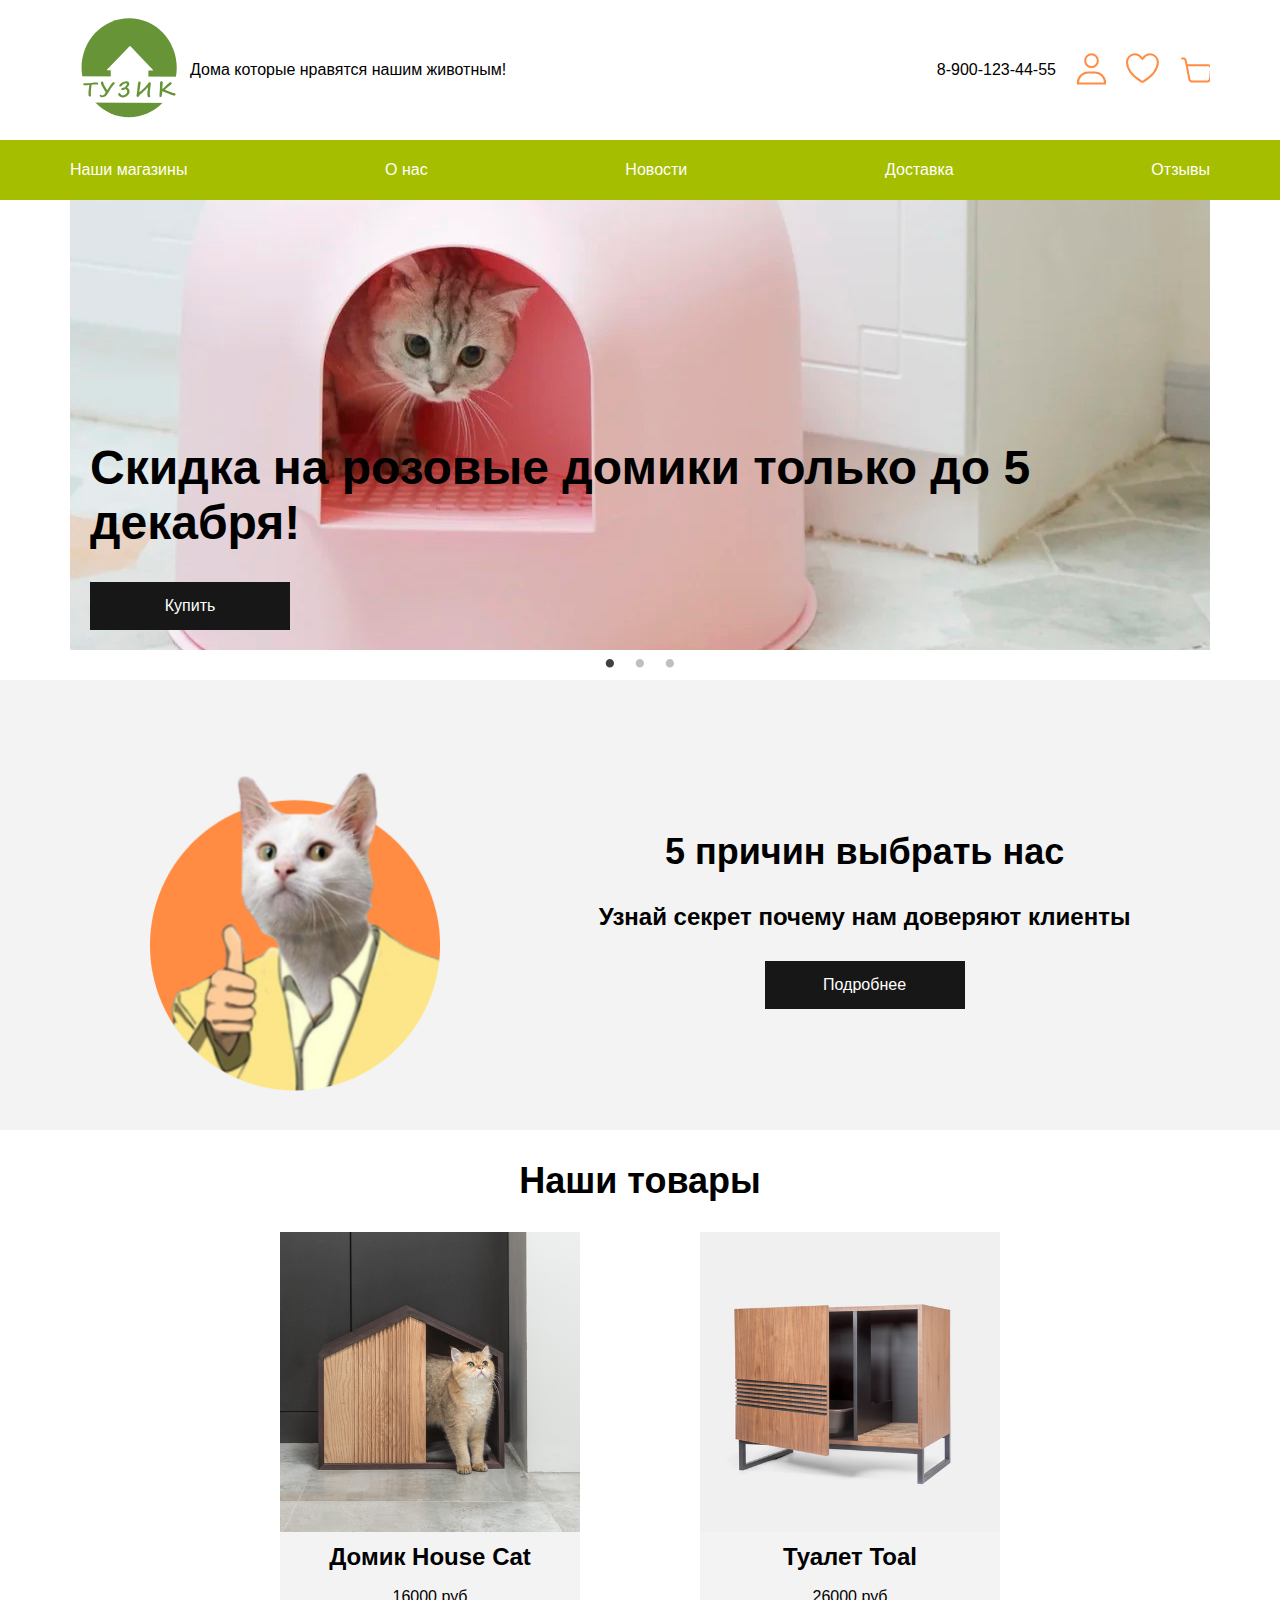
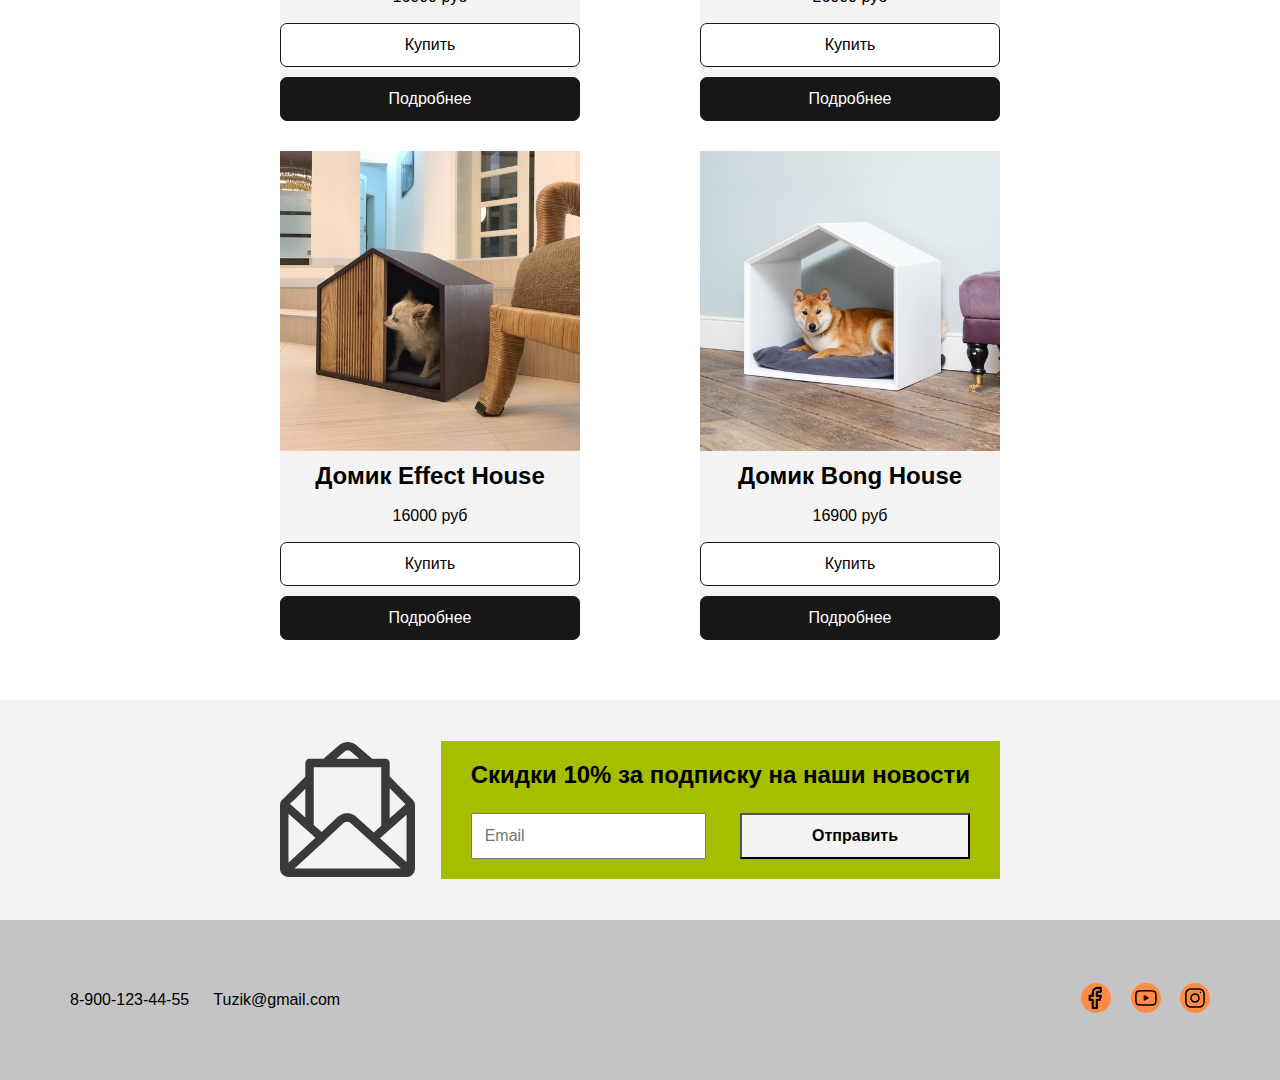
==== index.html @ 13e77b7f "финальные штрихи" ====
<!DOCTYPE html>
<html lang="ru">

<head>
  <meta charset="UTF-8">
  <meta name="viewport" content="width=device-width, initial-scale=1.0">
  <title>Тузик</title>
  <link rel="icon" href="img/icons/logo.ico">
  <link rel="stylesheet" href="css/slick.css">
  <link rel="stylesheet" href="css/slick-theme.css">
  <link rel="stylesheet" href="css/style.css">
</head>

<body>

  <header>
    <div class="header-mobile">
      <div class="container">
        <nav class="header-mobile__nav">
          <a href="#!">Наши магазины</a>
          <a href="#!">О нас</a>
          <a href="news.html">Новости</a>
          <a href="#!">Доставка</a>
          <a href="reviews.html">Отзывы</a>
          <a href="tel:89001234455">8-900-123-44-55</a>
        </nav>
      </div>
    </div>

    <div class="block-flex container header">
      <div class="block-flex header-top">
        <a class="header-top__logo" href="index.html"><img src="img/icons/logo.svg" alt=""></a>
        <span>Дома которые нравятся нашим животным!</span>
      </div>
      <div class="block-flex header-top">
        <a class="link-green" href="tel:89001234455">8-900-123-44-55</a>
        <div class="block-flex header-top__links">
          <a class="header-top__link header-top__link--user" href="#!"></a>
          <a class="header-top__link header-top__link--heart" href="#!"></a>
          <a class="header-top__link header-top__link--cart" href="#!"></a>
        </div>
      </div>

      <div class="header-menu__burger"></div>
    </div>

    <div class="block-flex header-bottom">
      <div class="container">
        <nav class="block-flex header-bottom__nav">
          <li><a href="#!">Наши магазины</a></li>
          <li><a href="#!">О нас</a></li>
          <li><a href="news.html">Новости</a></li>
          <li><a href="#!">Доставка</a></li>
          <li><a href="reviews.html">Отзывы</a></li>
        </nav>
      </div>
    </div>
  </header>

  <main>
    <div class="container slider">
      <div class="slider-top slider-top__cats-rose">
        <h1>Скидка на розовые домики только до 5 декабря!</h1>
        <a class="btn btn-dark" href="#!">Купить</a>
      </div>

      <div class="slider-top slider-top__dogs">
        <h1>Порадуй питомца! К новому году скидки на новые домики для собак!</h1>
        <a class="btn btn-dark" href="#!">Купить</a>
      </div>

      <div class="slider-top slider-top__cats">
        <h1>При покупке кошачьих домиков корм со вкусом нового года в подарок!</h1>
        <a class="btn btn-dark" href="#!">Купить</a>
      </div>
    </div>

    <div class="block-flex slide">
      <div class="block-flex container slide-info">
        <img class="slide-info__img" src="img/cat-like.png" alt="">
        <div class="slide-info__desc">
          <h2>5 причин выбрать нас</h2>
          <h3>Узнай секрет почему нам доверяют клиенты</h3>
          <a class="btn btn-dark" href="about.html">Подробнее</a>
        </div>
      </div>
    </div>

    <div class="container products">
      <h2>Наши товары</h2>
      <div class="products-list">

        <div class="products-list__item">
          <img class="products-list__item--img" src="img/product/cat1.jpg" alt="">
          <h3>Домик House Cat</h3>
          <p>16000 руб</p>
          <a class="btn btn-white" href="#!">Купить</a>
          <a class="btn btn-black" href="#!">Подробнее</a>
        </div>

        <div class="products-list__item">
          <img class="products-list__item--img" src="img/product/cat2.jpg" alt="">
          <h3>Туалет Toal</h3>
          <p>26000 руб</p>
          <a class="btn btn-white" href="#!">Купить</a>
          <a class="btn btn-black" href="#!">Подробнее</a>
        </div>

        <div class="products-list__item">
          <img class="products-list__item--img" src="img/product/dog1.jpg" alt="">
          <h3>Домик Effect House</h3>
          <p>16000 руб</p>
          <a class="btn btn-white" href="#!">Купить</a>
          <a class="btn btn-black" href="#!">Подробнее</a>
        </div>

        <div class="products-list__item">
          <img class="products-list__item--img" src="img/product/dog2.jpg" alt="">
          <h3>Домик Bong House</h3>
          <p>16900 руб</p>
          <a class="btn btn-white" href="#!">Купить</a>
          <a class="btn btn-black" href="#!">Подробнее</a>
        </div>

      </div>
    </div>

    <div class="block-flex subscription">
      <div class="container">
        <div class="block-flex subscription-block">
          <img class="subscription-block__img" src="img/icons/mail.svg" alt="">
          <form class="subscription-block__form" method="" action="">
            <h3>Скидки 10% за подписку на наши новости</h3>
            <input class="subscription-block__input" type="email" name="email" placeholder="Email">
            <button class="btn btn-form" type="submit">Отправить</button>
          </form>
        </div>
      </div>
    </div>

  </main>

  <footer class="block-flex">
    <div class="container">
      <div class="block-flex footer-block">
        <div class="footer-contact">
          <a class="link-green footer-contact__tel" href="tel:89001234455">8-900-123-44-55</a>
          <a class="link-green footer-contact__mail" href="mailto:Tuzik@gmail.com">Tuzik@gmail.com</a>
        </div>

        <div class="footer-social">
          <a class="footer-social__link" href="https://www.facebook.com/"><img class="footer-social__fb" src="img/icons/fb.svg" alt="facebook"></a>
          <a class="footer-social__link" href="https://www.youtube.com/"><img class="footer-social__yb" src="img/icons/youtube.svg"
              alt="youtube"></a>
          <a class="footer-social__link" href="https://www.instagram.com/"><img class="footer-social__ig" src="img/icons/inst.svg"
              alt="instagram"></a>
        </div>
      </div>
    </div>
  </footer>

  <script src="js/jquery-3.6.0.min.js"></script>
  <script src="js/slick.min.js"></script>
  <script src="js/main.js"></script>

</body>
</html>
---- css/style.css ----
* {
  box-sizing: border-box;
}
body {
  margin: 0;
  font-size: 16px;
  font-family: "Roboto", sans-serif;
}
img {
  width: 100%;
}
a {
  text-decoration: none;
  color: black;
  cursor: url('../img/cursor.png'),
  auto;
}
h1 {
  font-size: 48px;
}
h2 {
  font-size: 36px;
}
h3 {
  font-size: 24px;
}
li {
  list-style: none;
}
:root {
  --color-light: #F3F3F3;
  --color-lime: #A5BE00;
  --color-orange: #FF8C42;
  --color-tomato: #CB4646;
  --color-dark: #949494;
  --color-grey: #c4c4c4;
  --color-black: #171717;
  --color-yellow: #FBD824;
  --color-green: #679436;
}
.btn {
  width: 100%;
  max-width: 230px;
  padding: 15px;
  cursor: url('../img/cursor.png'),
  auto;
}
.container {
  max-width: 1140px;
  width: 95%;
  margin: auto;
}
.open-flex {
  display: flex !important;
}
.block-flex {
  display: flex;
  justify-content: space-between;
  align-items: center;
}
.header-bottom__nav a:hover {
  transition: 0.3s;
  color: var(--color-yellow);
}
/* header-top */
.header {
  position: relative;
  height: 140px;
}
.header-menu__burger {
  display: none;
}
.link-green:hover {
  transition: 0.3s;
  color: var(--color-green);
  border-bottom: 1px solid var(--color-green);
}
.header-top__logo {
  max-width: 120px;
  width: 100%;
  z-index: 7;
}
.header-top__links {
  margin-left: 20px;
  z-index: 7;
}
.header-top__link:not(:last-child) {
  max-width: 100%;
  margin-right: 20px;
}
.header-top__link--user {
  width: 30px;
  height: 34px;
  background: url('../img/icons/user.svg') no-repeat;
}
.header-top__link--user:hover {
  transition: 0.3s;
  background: url('../img/icons/user-hover.svg') no-repeat;
}
.header-top__link--heart {
  width: 33px;
  height: 34px;
  background: url('../img/icons/heart.svg') no-repeat;
}
.header-top__link--heart:hover {
  transition: 0.3s;
  background: url('../img/icons/heart-hover.svg') no-repeat;
}
.header-top__link--cart {
  max-width: 100%;
  width: 31px;
  height: 34px;
  background: url('../img/icons/cart.svg') no-repeat;
}
.header-top__link--cart:hover {
  transition: 0.3s;
  background: url('../img/icons/cart-hover.svg') no-repeat;
}
.header-mobile {
  display: none;
}
/* header-bottom */
.header-bottom {
  height: 60px;
  background: var(--color-lime);
}
.header-bottom li {
  color: white;
}
.header-bottom a {
  color: white;
}
/* banners */
.slider-top__cats-rose {
  height: 450px;
  background: url('../img/slide.jpg') no-repeat;
  background-position: center -220px;
}
.slider-top__cats {
  height: 450px;
  background: url('../img/slide-3.jpg') no-repeat center;
}
.slider-top__dogs {
  height: 450px;
  background: url('../img/slide-2.jpg') no-repeat;
  background-position: bottom;
}
.slider-top {
  padding: 20px;
  display: flex !important;
  flex-direction: column;
  justify-content: end;
}
.slider-top__dogs h1 {
  color: var(--color-green);
}
.slider-top__cats h1 {
  color: var(--color-orange);
}
.btn-dark {
  display: block;
  width: 200px;
  top: 55%;
  text-align: center;
  background: var(--color-black);
  color: white;
}
.btn-dark:hover{
  background: #000;
  color: #fff;
}
/* info */
.slide {
  height: 450px;
  background: var(--color-light);
}
.slide-info {
  justify-content: space-around;
}
.slide-info__img {
  width: 100%;
  max-width: 290px;
}
.slide-info__desc {
  text-align: center;
}
.slide-info__desc .btn-dark {
  display: block;
  width: 200px;
  text-align: center;
  margin: auto;
  margin-top: 30px;
  background: var(--color-black);
  color: white;
}
/* products */
.products {
 max-width: 720px;
 width: 95%;
}
.products h2 {
  text-align: center;
  margin-bottom: 0;
}
.products-list {
  display: flex;
  justify-content: space-between;
  flex-wrap: wrap;
}
.products-list__item {
  max-width: 300px;
  width: 100%;
  margin-top: 30px;
  text-align: center;
  background: var(--color-light);
  border-bottom-left-radius: 7px;
  border-bottom-right-radius: 7px;
}
.products-list__item h3 {
  margin: 7px 0;
}
.products-list__item p {
  margin: 17px 0;
}
.btn-white,
.btn-black {
  display: block;
  margin: auto;
  max-width: inherit;
  border-radius: 7px;
  padding: 12px;
}
.btn-black {
  margin-top: 10px;
  color: white;
  background: var(--color-black);
  border: 1px solid var(--color-black);
}
.btn-black:hover{
  background: #000;
  color: #fff;
}
.btn-white {
  color: black;
  background: #fff;
  border: 1px solid var(--color-black);
}
/* subscription */
.subscription {
  margin-top: 60px;
  height: 220px;
  background: var(--color-light);
}
.subscription-block {
  max-width: 720px;
  width: 100%;
  margin: auto;
}
.subscription-block__img {
  max-width: 135px;
  width: 100%;
}
.subscription-block__form {
  padding: 20px 30px;
  background: var(--color-lime);
}
.subscription-block__form h3 {
  margin-top: 0;
}
.subscription-block__form input[type="email"] {
  font-size: 16px;
  padding: 12px;
}
.subscription-block__form .btn-form {
  float: right;
  font-size: 16px;
  font-weight: bold;
  padding: 12px;
  background: var(--color-light);
}
/* footer */
footer {
  background: var(--color-grey);
}
.footer-block {
  height: 160px;
}
.footer-social__link:not(:last-child) {
  margin-right: 15px;
}
.footer-social__fb,
.footer-social__yb,
.footer-social__ig {
  width: 30px;
}
.footer-contact__tel {
  margin-right: 20px;
}
/* adaptiv */
@media (max-width: 770px) {
  h1 {
    font-size: 24px;
  }
  h2 {
    font-size: 24px;
  }
  h3 {
    font-size: 18px;
  }
  .header-top span,
  .link-green,
  .header-bottom {
    display: none;
  }
  .header {
    height: 70px;
  }
  .header-top__logo {
    width: 50%;
    max-width: initial;
  }
  .header-top__links {
    margin-right: 50px;
  }
  .header-menu__burger {
    display: block;
    position: absolute;
    right: 0;
    top: 50%;
    width: 30px;
    height: 3px;
    background-color: var(--color-orange);
    border: none;
    cursor: url('../img/cursor.png'),
    auto;
    z-index: 2;
  }
  .header-menu__burger:before {
    content: '';
    display: block;
    position: absolute;
    top: 0;
    left: 0;
    width: 30px;
    height: 3px;
    background-color: var(--color-orange);
    transition: transform 0.2s;
    margin-top: -10px;
  }
  .header-menu__burger:after {
    content: '';
    display: block;
    position: absolute;
    top: 0;
    left: 0;
    width: 30px;
    height: 3px;
    background-color: var(--color-orange);
    transition: transform 0.2s;
    margin-top: 10px;
  }
  .header-menu__burger--active {
    height: 0;
  }
  .header-menu__burger--active:before {
    transform: rotate(45deg);
    margin-top: 0;
  }
  .header-menu__burger--active:after {
    transform: rotate(-45deg);
    margin-top: 0;
  }
  .header-mobile {
    width: 100%;
    position: absolute;
    top: 0;
    padding: 70px 0 20px;
    background: var(--color-black);
    opacity: 0.9;
    z-index: 1;
  }
  .header-mobile__nav {
    display: flex;
    flex-direction: column;
    align-items: center;
    justify-content: space-between;
    height: 150px;
  }
  .header-mobile__nav a {
    z-index: 7;
    color: var(--color-orange);
  }
  .header-mobile__nav a:last-child {
    color: var(--color-light);
  }
  .header-top__link--user {
    background: url('../img/icons/user-hover.svg') no-repeat;
  }
  .header-top__link--heart {
    background: url('../img/icons/heart-hover.svg') no-repeat;
  }
  .header-top__link--cart {
    background: url('../img/icons/cart-hover.svg') no-repeat;
  }
  .slider {
    height: 300px;
  }
  .slider-top__cats-rose,
  .slider-top__dogs,
  .slider-top__cats {
    background-size: cover;
    height: 300px;
  }
  .slider-top__cats-rose {
    background-position: inherit;
  }
  .slide {
    height: auto;
  }
  .slide-info {
    flex-wrap: wrap;
    padding-bottom: 30px;
  }
  .subscription {
    height: auto;
    padding: 30px 0;
  }
  .subscription-block {
    flex-direction: column;
  }
  .subscription-block__form {
    display: flex;
    flex-direction: column;
    margin-top: 20px;
  }
  .subscription-block__form .btn-form {
    margin-top: 20px;
    max-width: initial;
  }
  .subscription-block__form h3 {
    font-size: 18px;
  }
  .footer-contact a {
    display: inline-block;
  }
  .footer-contact {
    display: flex;
    flex-direction: column;
  }
}
@media (max-width: 631px) {
  .products-list {
    justify-content: center;
  }
}
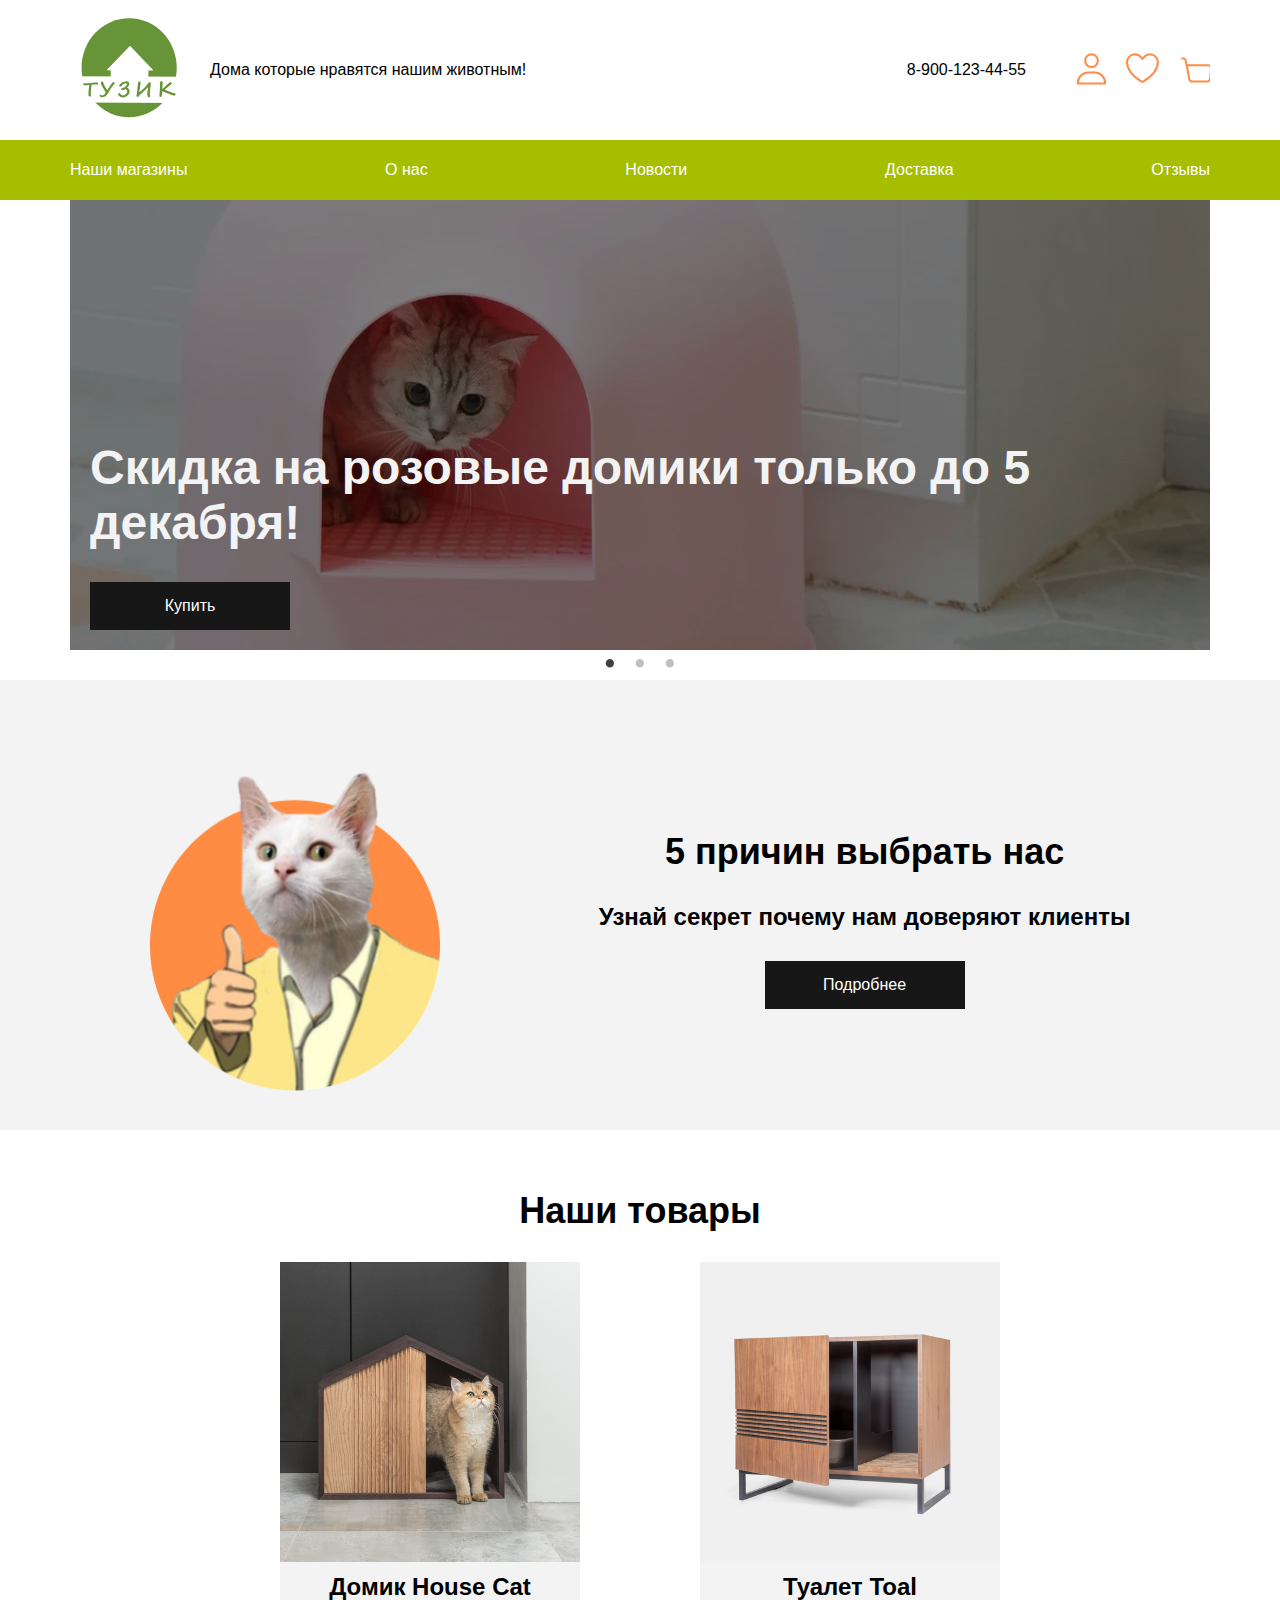
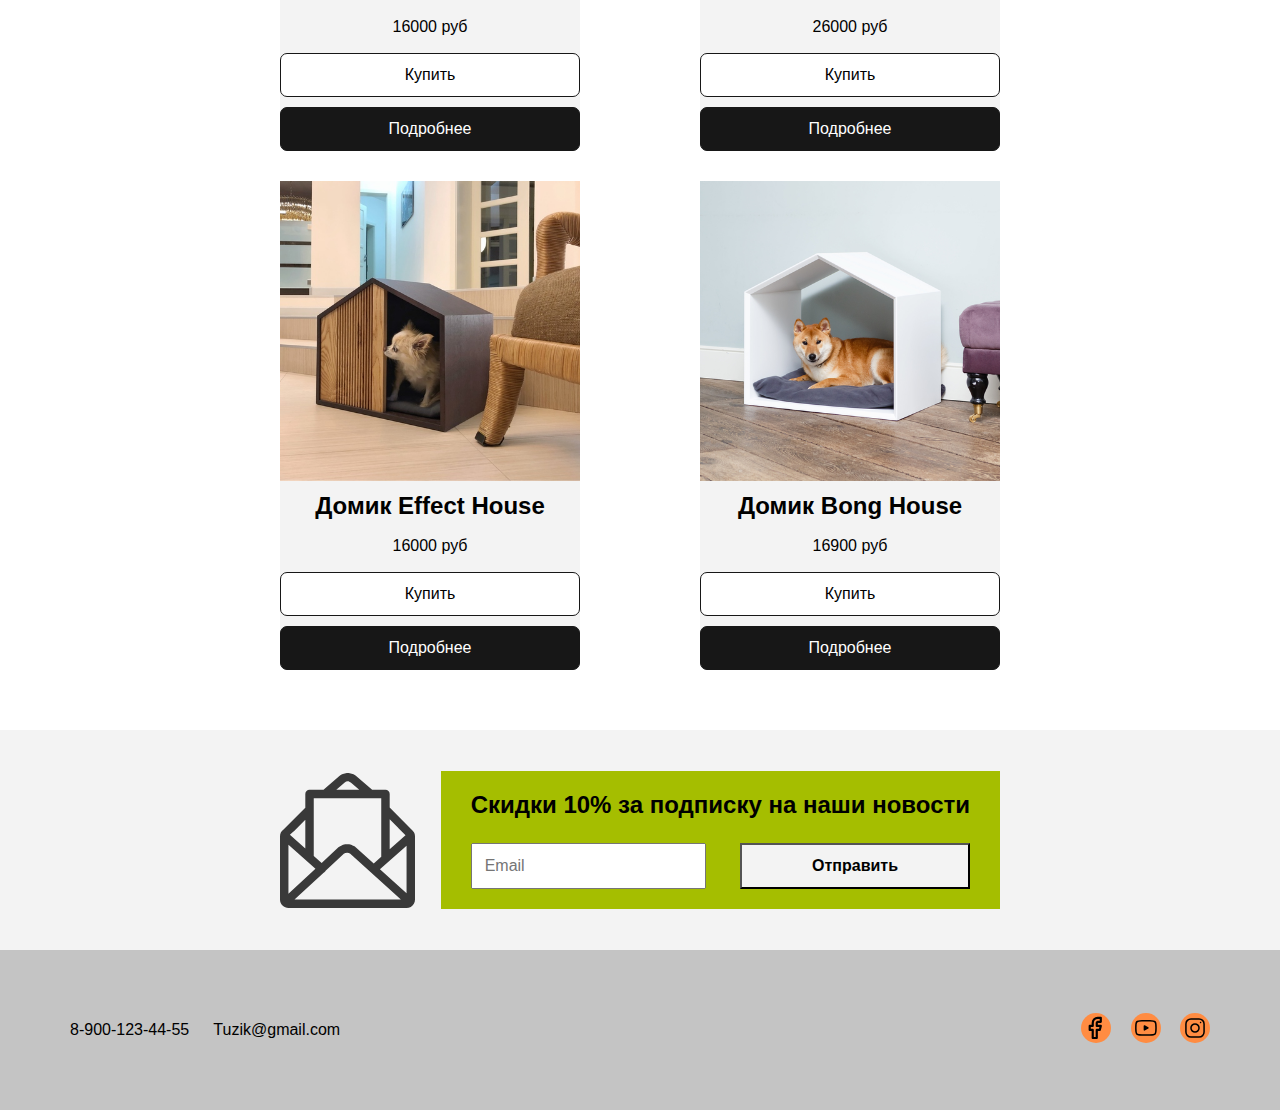
==== commit ce673cf9: "Merge branch 'master' of github.com:AndyBar-NN/tuzik into ab_v1" ====
--- a/css/style.css
+++ b/css/style.css
@@ -78,10 +78,11 @@
 .header-top__logo {
   max-width: 120px;
   width: 100%;
+  margin-right: 20px;
   z-index: 7;
 }
 .header-top__links {
-  margin-left: 20px;
+  margin-left: 50px;
   z-index: 7;
 }
 .header-top__link:not(:last-child) {
@@ -133,16 +134,19 @@
 /* banners */
 .slider-top__cats-rose {
   height: 450px;
-  background: url('../img/slide.jpg') no-repeat;
-  background-position: center -220px;
+  background: linear-gradient(rgba(0, 0, 0, 0.5) 100%, #000 100%),
+  url('../img/slide.jpg') no-repeat;
+  background-position: center;
 }
 .slider-top__cats {
   height: 450px;
-  background: url('../img/slide-3.jpg') no-repeat center;
+  background: linear-gradient(rgba(0, 0, 0, 0.5) 100%, #000 100%),
+  url('../img/slide-3.jpg') no-repeat center;
 }
 .slider-top__dogs {
   height: 450px;
-  background: url('../img/slide-2.jpg') no-repeat;
+  background: linear-gradient(rgba(0, 0, 0, 0.5) 100%, #000 100%),
+  url('../img/slide-2.jpg') no-repeat;
   background-position: bottom;
 }
 .slider-top {
@@ -150,12 +154,16 @@
   display: flex !important;
   flex-direction: column;
   justify-content: end;
+  z-index: 11;
 }
 .slider-top__dogs h1 {
-  color: var(--color-green);
+  color: var(--color-lime);
 }
 .slider-top__cats h1 {
   color: var(--color-orange);
+}
+.slider-top__cats-rose h1 {
+  color: var(--color-light);
 }
 .btn-dark {
   display: block;
@@ -199,6 +207,8 @@
  width: 95%;
 }
 .products h2 {
+  margin-top: 60px;
+  margin-bottom: 30px;
   text-align: center;
   margin-bottom: 0;
 }
@@ -297,7 +307,7 @@
   margin-right: 20px;
 }
 /* adaptiv */
-@media (max-width: 770px) {
+@media (max-width: 840px) {
   h1 {
     font-size: 24px;
   }
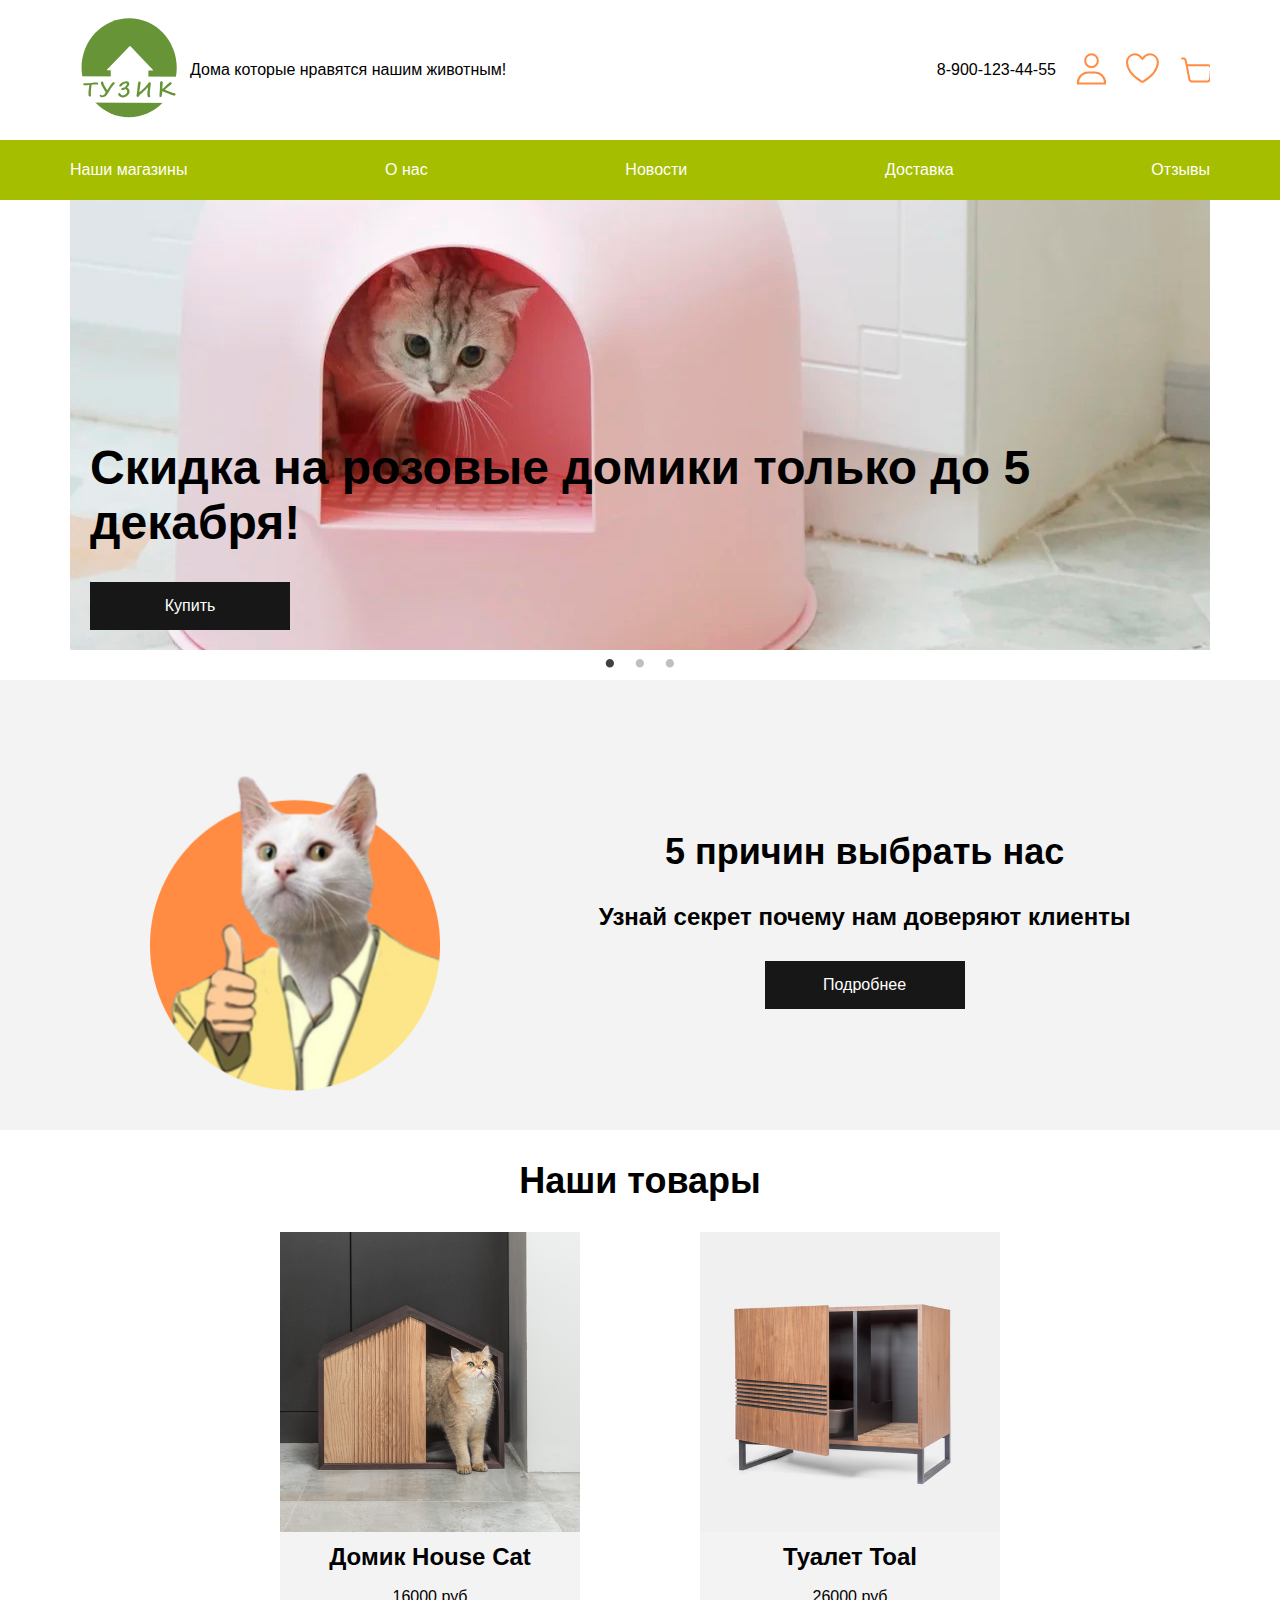
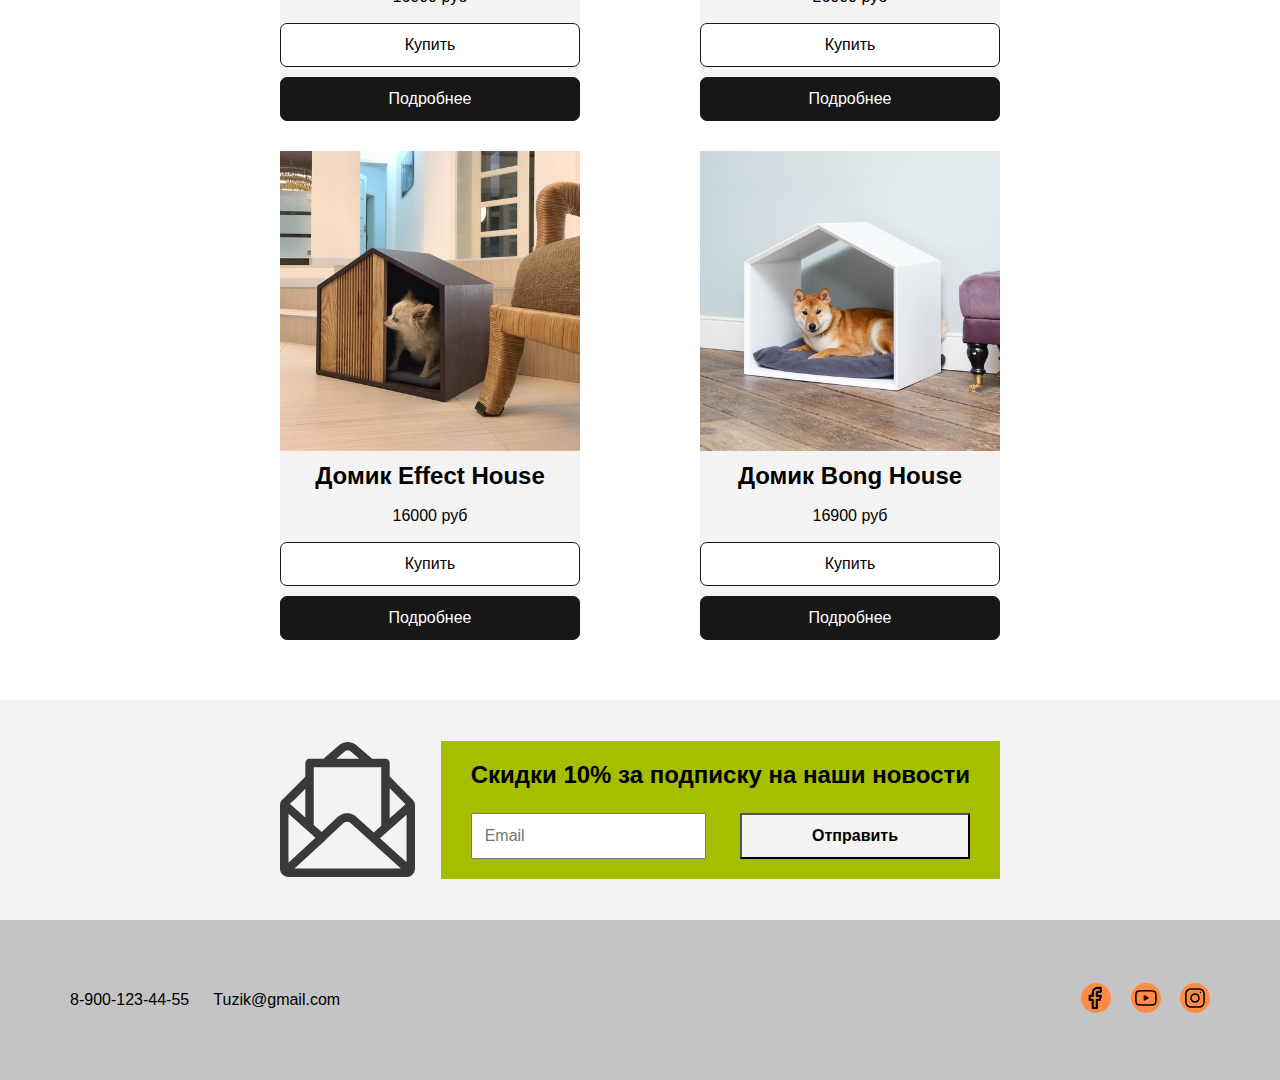
==== commit bf75a3f6: "обновлена страница о нас, скорректированы стили" ====
--- a/index.html
+++ b/index.html
@@ -19,7 +19,7 @@
         <nav class="header-mobile__nav">
           <a href="#!">Наши магазины</a>
           <a href="#!">О нас</a>
-          <a href="news.html">Новости</a>
+          <a href="news.html">Статьи</a>
           <a href="#!">Доставка</a>
           <a href="reviews.html">Отзывы</a>
           <a href="tel:89001234455">8-900-123-44-55</a>
@@ -48,7 +48,7 @@
       <div class="container">
         <nav class="block-flex header-bottom__nav">
           <li><a href="#!">Наши магазины</a></li>
-          <li><a href="#!">О нас</a></li>
+          <li><a href="aboutus.html">О нас</a></li>
           <li><a href="news.html">Новости</a></li>
           <li><a href="#!">Доставка</a></li>
           <li><a href="reviews.html">Отзывы</a></li>
--- a/css/style.css
+++ b/css/style.css
@@ -12,8 +12,7 @@
 a {
   text-decoration: none;
   color: black;
-  cursor: url('../img/cursor.png'),
-  auto;
+  cursor: url("../img/cursor.png"), auto;
 }
 h1 {
   font-size: 48px;
@@ -28,22 +27,21 @@
   list-style: none;
 }
 :root {
-  --color-light: #F3F3F3;
-  --color-lime: #A5BE00;
-  --color-orange: #FF8C42;
-  --color-tomato: #CB4646;
+  --color-light: #f3f3f3;
+  --color-lime: #a5be00;
+  --color-orange: #ff8c42;
+  --color-tomato: #cb4646;
   --color-dark: #949494;
   --color-grey: #c4c4c4;
   --color-black: #171717;
-  --color-yellow: #FBD824;
+  --color-yellow: #fbd824;
   --color-green: #679436;
 }
 .btn {
   width: 100%;
   max-width: 230px;
   padding: 15px;
-  cursor: url('../img/cursor.png'),
-  auto;
+  cursor: url("../img/cursor.png"), auto;
 }
 .container {
   max-width: 1140px;
@@ -78,11 +76,10 @@
 .header-top__logo {
   max-width: 120px;
   width: 100%;
-  margin-right: 20px;
   z-index: 7;
 }
 .header-top__links {
-  margin-left: 50px;
+  margin-left: 20px;
   z-index: 7;
 }
 .header-top__link:not(:last-child) {
@@ -92,30 +89,30 @@
 .header-top__link--user {
   width: 30px;
   height: 34px;
-  background: url('../img/icons/user.svg') no-repeat;
+  background: url("../img/icons/user.svg") no-repeat;
 }
 .header-top__link--user:hover {
   transition: 0.3s;
-  background: url('../img/icons/user-hover.svg') no-repeat;
+  background: url("../img/icons/user-hover.svg") no-repeat;
 }
 .header-top__link--heart {
   width: 33px;
   height: 34px;
-  background: url('../img/icons/heart.svg') no-repeat;
+  background: url("../img/icons/heart.svg") no-repeat;
 }
 .header-top__link--heart:hover {
   transition: 0.3s;
-  background: url('../img/icons/heart-hover.svg') no-repeat;
+  background: url("../img/icons/heart-hover.svg") no-repeat;
 }
 .header-top__link--cart {
   max-width: 100%;
   width: 31px;
   height: 34px;
-  background: url('../img/icons/cart.svg') no-repeat;
+  background: url("../img/icons/cart.svg") no-repeat;
 }
 .header-top__link--cart:hover {
   transition: 0.3s;
-  background: url('../img/icons/cart-hover.svg') no-repeat;
+  background: url("../img/icons/cart-hover.svg") no-repeat;
 }
 .header-mobile {
   display: none;
@@ -134,19 +131,16 @@
 /* banners */
 .slider-top__cats-rose {
   height: 450px;
-  background: linear-gradient(rgba(0, 0, 0, 0.5) 100%, #000 100%),
-  url('../img/slide.jpg') no-repeat;
-  background-position: center;
+  background: url("../img/slide.jpg") no-repeat;
+  background-position: center -220px;
 }
 .slider-top__cats {
   height: 450px;
-  background: linear-gradient(rgba(0, 0, 0, 0.5) 100%, #000 100%),
-  url('../img/slide-3.jpg') no-repeat center;
+  background: url("../img/slide-3.jpg") no-repeat center;
 }
 .slider-top__dogs {
   height: 450px;
-  background: linear-gradient(rgba(0, 0, 0, 0.5) 100%, #000 100%),
-  url('../img/slide-2.jpg') no-repeat;
+  background: url("../img/slide-2.jpg") no-repeat;
   background-position: bottom;
 }
 .slider-top {
@@ -154,16 +148,12 @@
   display: flex !important;
   flex-direction: column;
   justify-content: end;
-  z-index: 11;
 }
 .slider-top__dogs h1 {
-  color: var(--color-lime);
+  color: var(--color-green);
 }
 .slider-top__cats h1 {
   color: var(--color-orange);
-}
-.slider-top__cats-rose h1 {
-  color: var(--color-light);
 }
 .btn-dark {
   display: block;
@@ -173,7 +163,7 @@
   background: var(--color-black);
   color: white;
 }
-.btn-dark:hover{
+.btn-dark:hover {
   background: #000;
   color: #fff;
 }
@@ -203,12 +193,10 @@
 }
 /* products */
 .products {
- max-width: 720px;
- width: 95%;
+  max-width: 720px;
+  width: 95%;
 }
 .products h2 {
-  margin-top: 60px;
-  margin-bottom: 30px;
   text-align: center;
   margin-bottom: 0;
 }
@@ -246,7 +234,7 @@
   background: var(--color-black);
   border: 1px solid var(--color-black);
 }
-.btn-black:hover{
+.btn-black:hover {
   background: #000;
   color: #fff;
 }
@@ -307,7 +295,7 @@
   margin-right: 20px;
 }
 /* adaptiv */
-@media (max-width: 840px) {
+@media (max-width: 770px) {
   h1 {
     font-size: 24px;
   }
@@ -341,12 +329,11 @@
     height: 3px;
     background-color: var(--color-orange);
     border: none;
-    cursor: url('../img/cursor.png'),
-    auto;
+    cursor: url("../img/cursor.png"), auto;
     z-index: 2;
   }
   .header-menu__burger:before {
-    content: '';
+    content: "";
     display: block;
     position: absolute;
     top: 0;
@@ -358,7 +345,7 @@
     margin-top: -10px;
   }
   .header-menu__burger:after {
-    content: '';
+    content: "";
     display: block;
     position: absolute;
     top: 0;
@@ -404,13 +391,13 @@
     color: var(--color-light);
   }
   .header-top__link--user {
-    background: url('../img/icons/user-hover.svg') no-repeat;
+    background: url("../img/icons/user-hover.svg") no-repeat;
   }
   .header-top__link--heart {
-    background: url('../img/icons/heart-hover.svg') no-repeat;
+    background: url("../img/icons/heart-hover.svg") no-repeat;
   }
   .header-top__link--cart {
-    background: url('../img/icons/cart-hover.svg') no-repeat;
+    background: url("../img/icons/cart-hover.svg") no-repeat;
   }
   .slider {
     height: 300px;
@@ -462,4 +449,4 @@
   .products-list {
     justify-content: center;
   }
-}+}
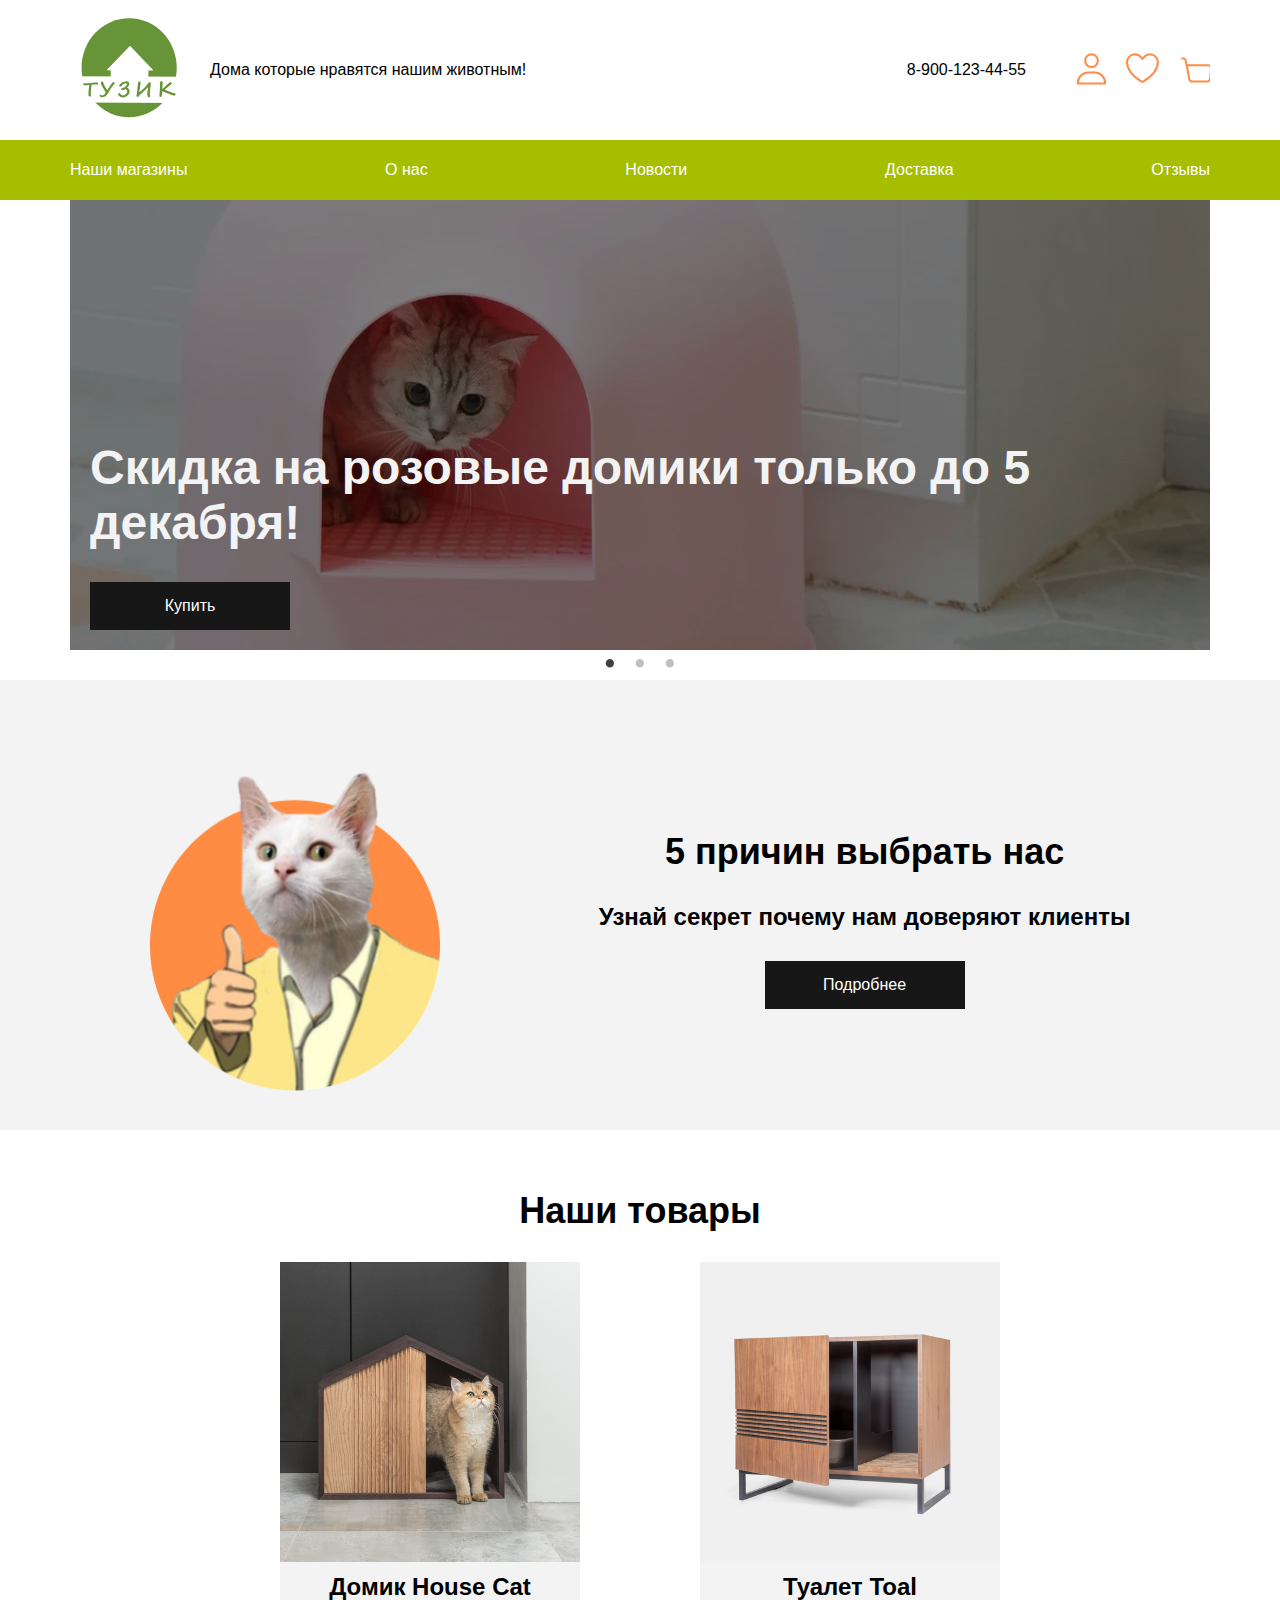
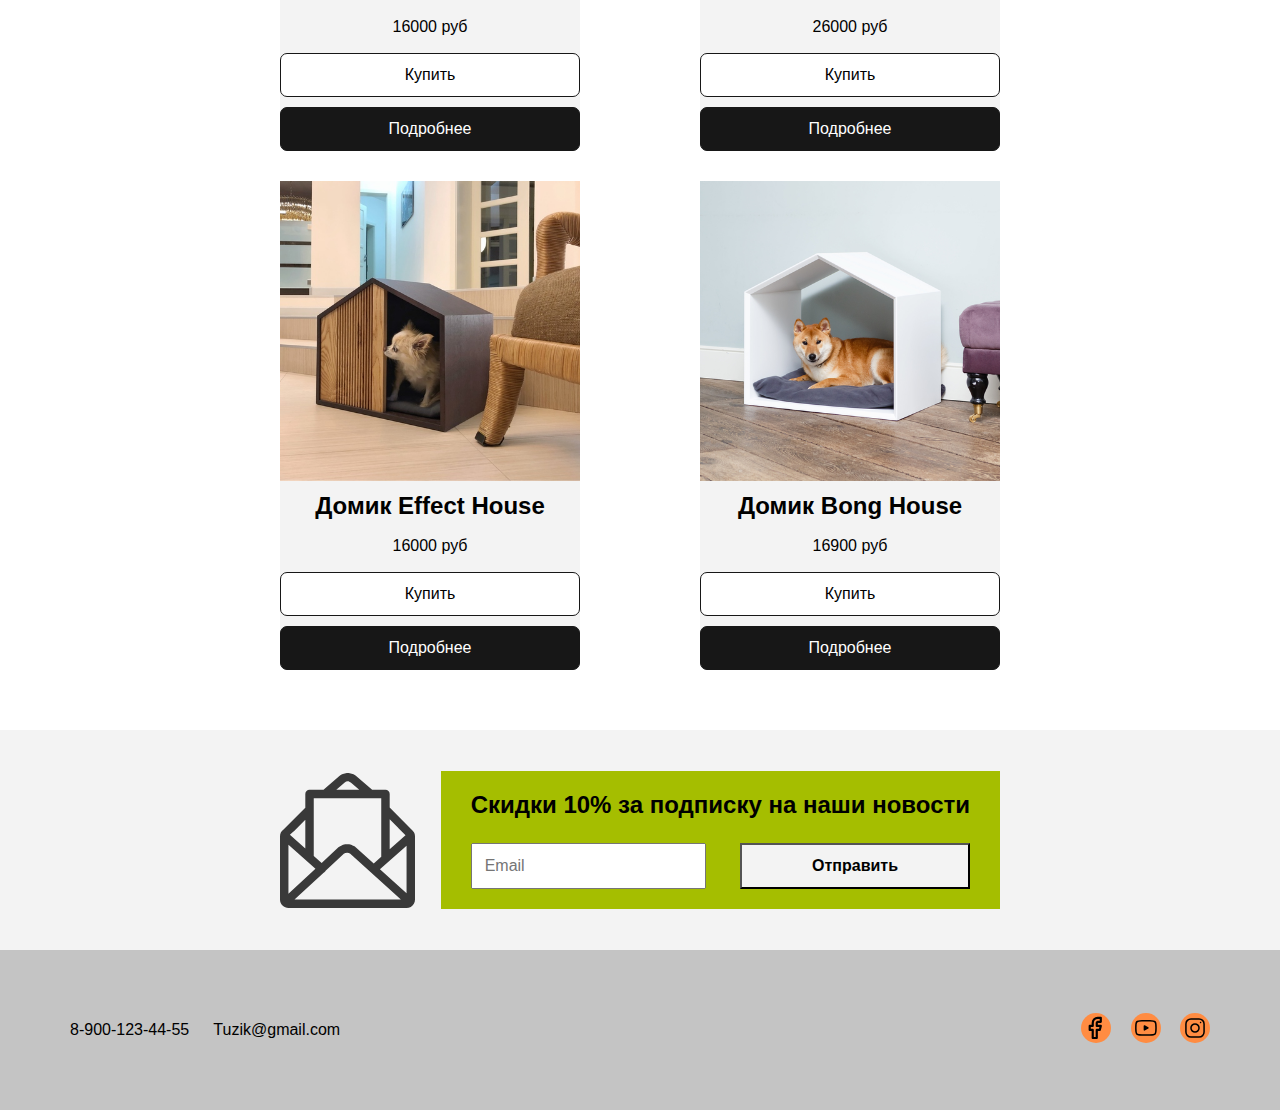
==== commit e240f4e0: "обновлена страница о нас, скорректированы стили" ====
--- a/index.html
+++ b/index.html
@@ -19,7 +19,7 @@
         <nav class="header-mobile__nav">
           <a href="#!">Наши магазины</a>
           <a href="#!">О нас</a>
-          <a href="news.html">Статьи</a>
+          <a href="news.html">Новости</a>
           <a href="#!">Доставка</a>
           <a href="reviews.html">Отзывы</a>
           <a href="tel:89001234455">8-900-123-44-55</a>
--- a/css/style.css
+++ b/css/style.css
@@ -76,10 +76,11 @@
 .header-top__logo {
   max-width: 120px;
   width: 100%;
+  margin-right: 20px;
   z-index: 7;
 }
 .header-top__links {
-  margin-left: 20px;
+  margin-left: 50px;
   z-index: 7;
 }
 .header-top__link:not(:last-child) {
@@ -131,16 +132,19 @@
 /* banners */
 .slider-top__cats-rose {
   height: 450px;
-  background: url("../img/slide.jpg") no-repeat;
-  background-position: center -220px;
+  background: linear-gradient(rgba(0, 0, 0, 0.5) 100%, #000 100%),
+    url("../img/slide.jpg") no-repeat;
+  background-position: center;
 }
 .slider-top__cats {
   height: 450px;
-  background: url("../img/slide-3.jpg") no-repeat center;
+  background: linear-gradient(rgba(0, 0, 0, 0.5) 100%, #000 100%),
+    url("../img/slide-3.jpg") no-repeat center;
 }
 .slider-top__dogs {
   height: 450px;
-  background: url("../img/slide-2.jpg") no-repeat;
+  background: linear-gradient(rgba(0, 0, 0, 0.5) 100%, #000 100%),
+    url("../img/slide-2.jpg") no-repeat;
   background-position: bottom;
 }
 .slider-top {
@@ -148,12 +152,16 @@
   display: flex !important;
   flex-direction: column;
   justify-content: end;
+  z-index: 11;
 }
 .slider-top__dogs h1 {
-  color: var(--color-green);
+  color: var(--color-lime);
 }
 .slider-top__cats h1 {
   color: var(--color-orange);
+}
+.slider-top__cats-rose h1 {
+  color: var(--color-light);
 }
 .btn-dark {
   display: block;
@@ -197,6 +205,8 @@
   width: 95%;
 }
 .products h2 {
+  margin-top: 60px;
+  margin-bottom: 30px;
   text-align: center;
   margin-bottom: 0;
 }
@@ -295,7 +305,7 @@
   margin-right: 20px;
 }
 /* adaptiv */
-@media (max-width: 770px) {
+@media (max-width: 840px) {
   h1 {
     font-size: 24px;
   }
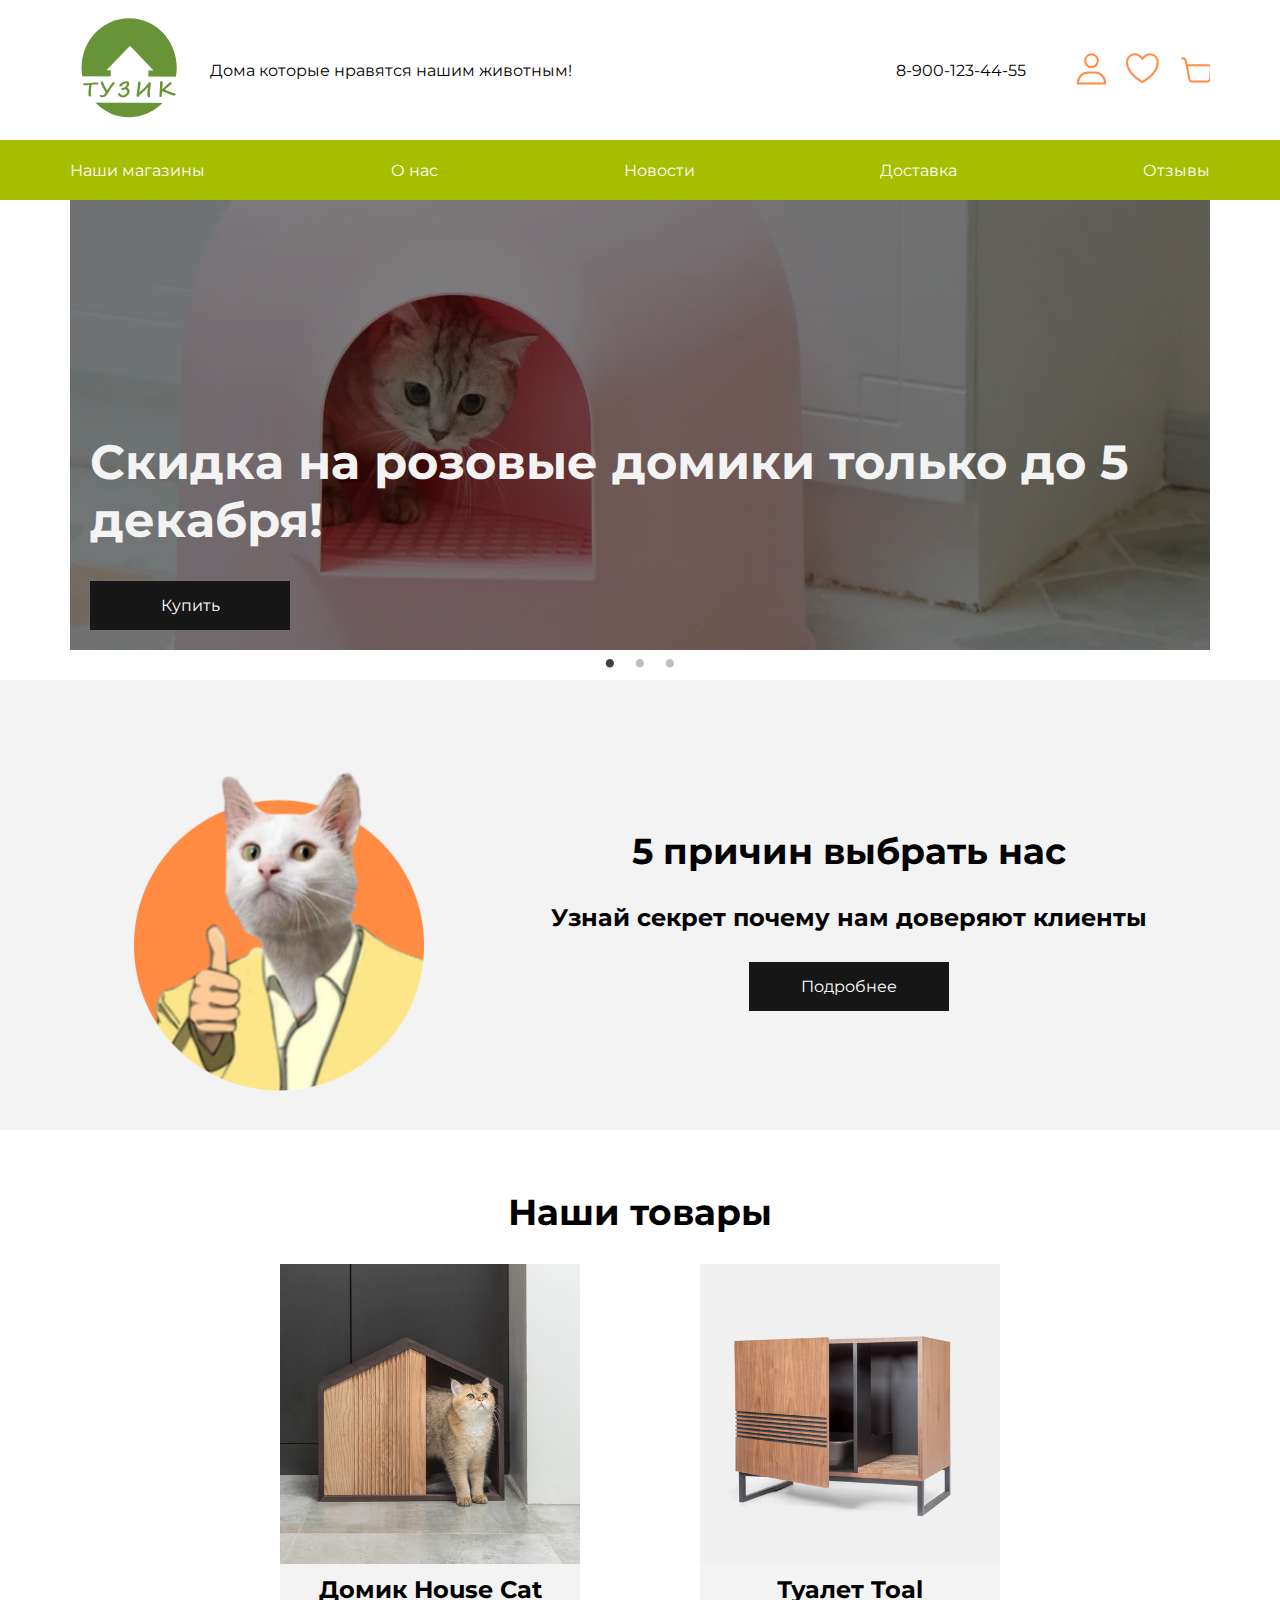
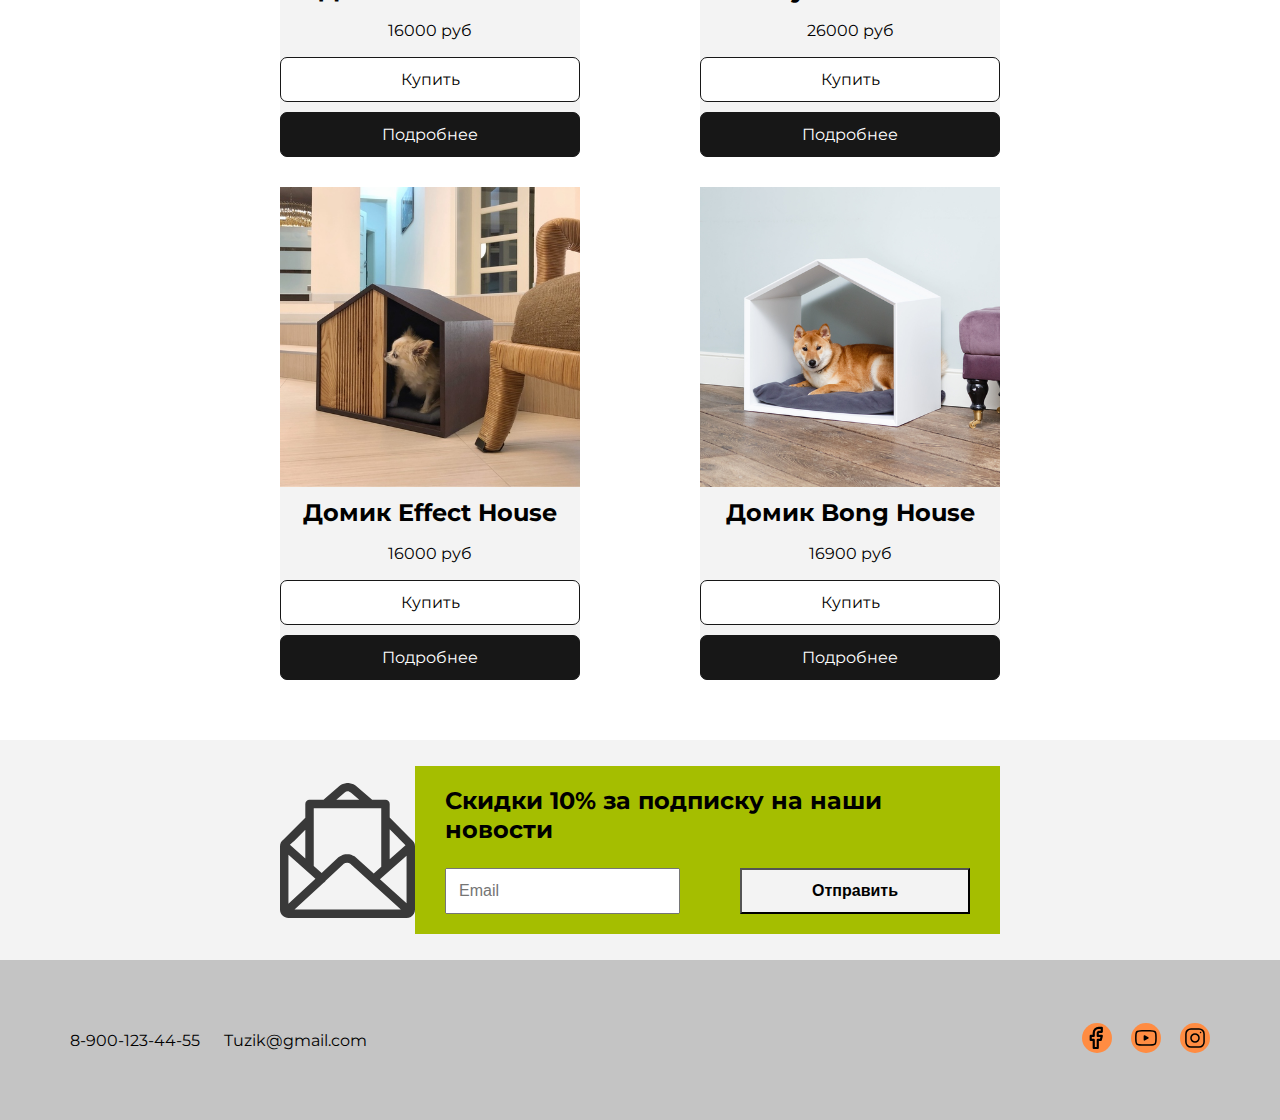
==== commit e0609a12: "о нас+ адаптив" ====
--- a/index.html
+++ b/index.html
@@ -9,6 +9,11 @@
   <link rel="stylesheet" href="css/slick.css">
   <link rel="stylesheet" href="css/slick-theme.css">
   <link rel="stylesheet" href="css/style.css">
+  <link rel="preconnect" href="https://fonts.googleapis.com">
+  <link rel="preconnect" href="https://fonts.gstatic.com" crossorigin>
+  <link href="https://fonts.googleapis.com/css2?family=Darker+Grotesque
+  :wght@600&family=Josefin+Sans&family=Montserrat:wght@400;500;600&display=swap"
+  rel="stylesheet">
 </head>
 
 <body>
@@ -18,7 +23,7 @@
       <div class="container">
         <nav class="header-mobile__nav">
           <a href="#!">Наши магазины</a>
-          <a href="#!">О нас</a>
+          <a href="aboutus.html">О нас</a>
           <a href="news.html">Новости</a>
           <a href="#!">Доставка</a>
           <a href="reviews.html">Отзывы</a>
--- a/css/style.css
+++ b/css/style.css
@@ -4,7 +4,7 @@
 body {
   margin: 0;
   font-size: 16px;
-  font-family: "Roboto", sans-serif;
+  font-family: "Montserrat", sans-serif;
 }
 img {
   width: 100%;
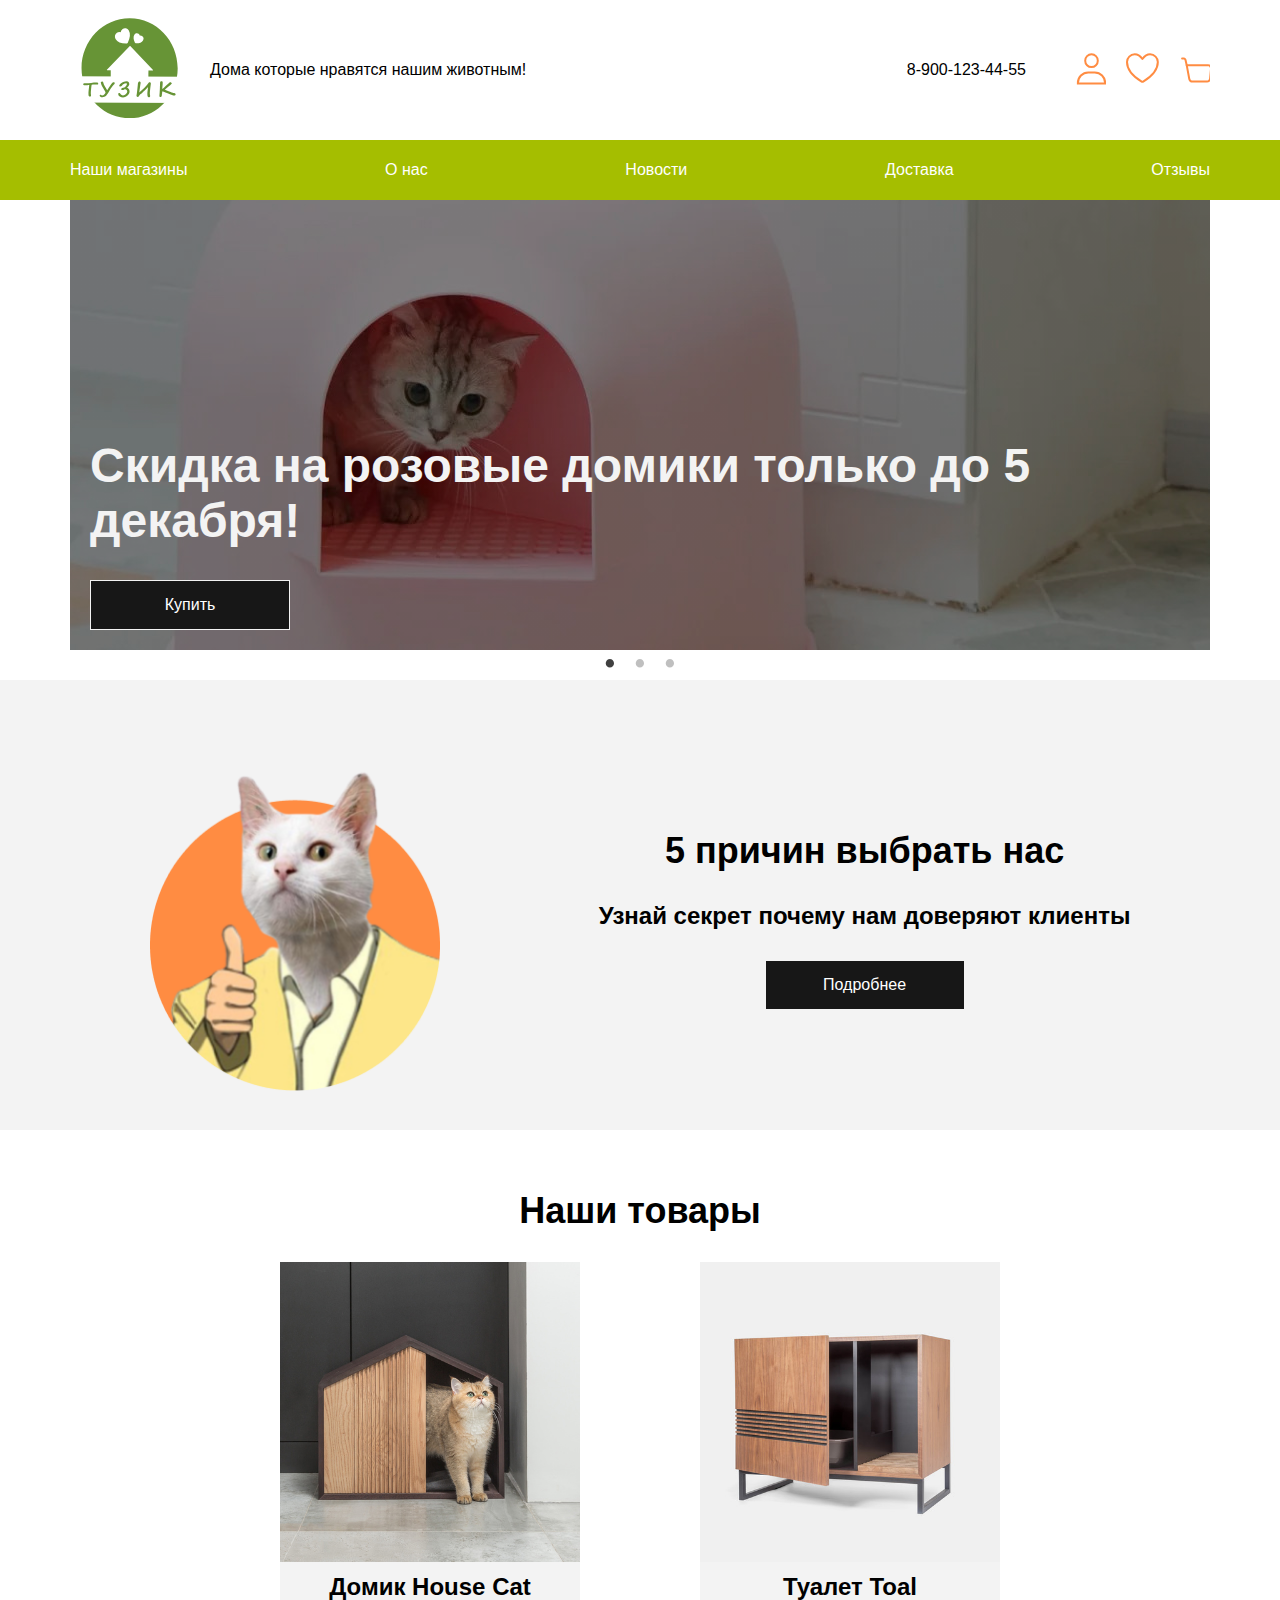
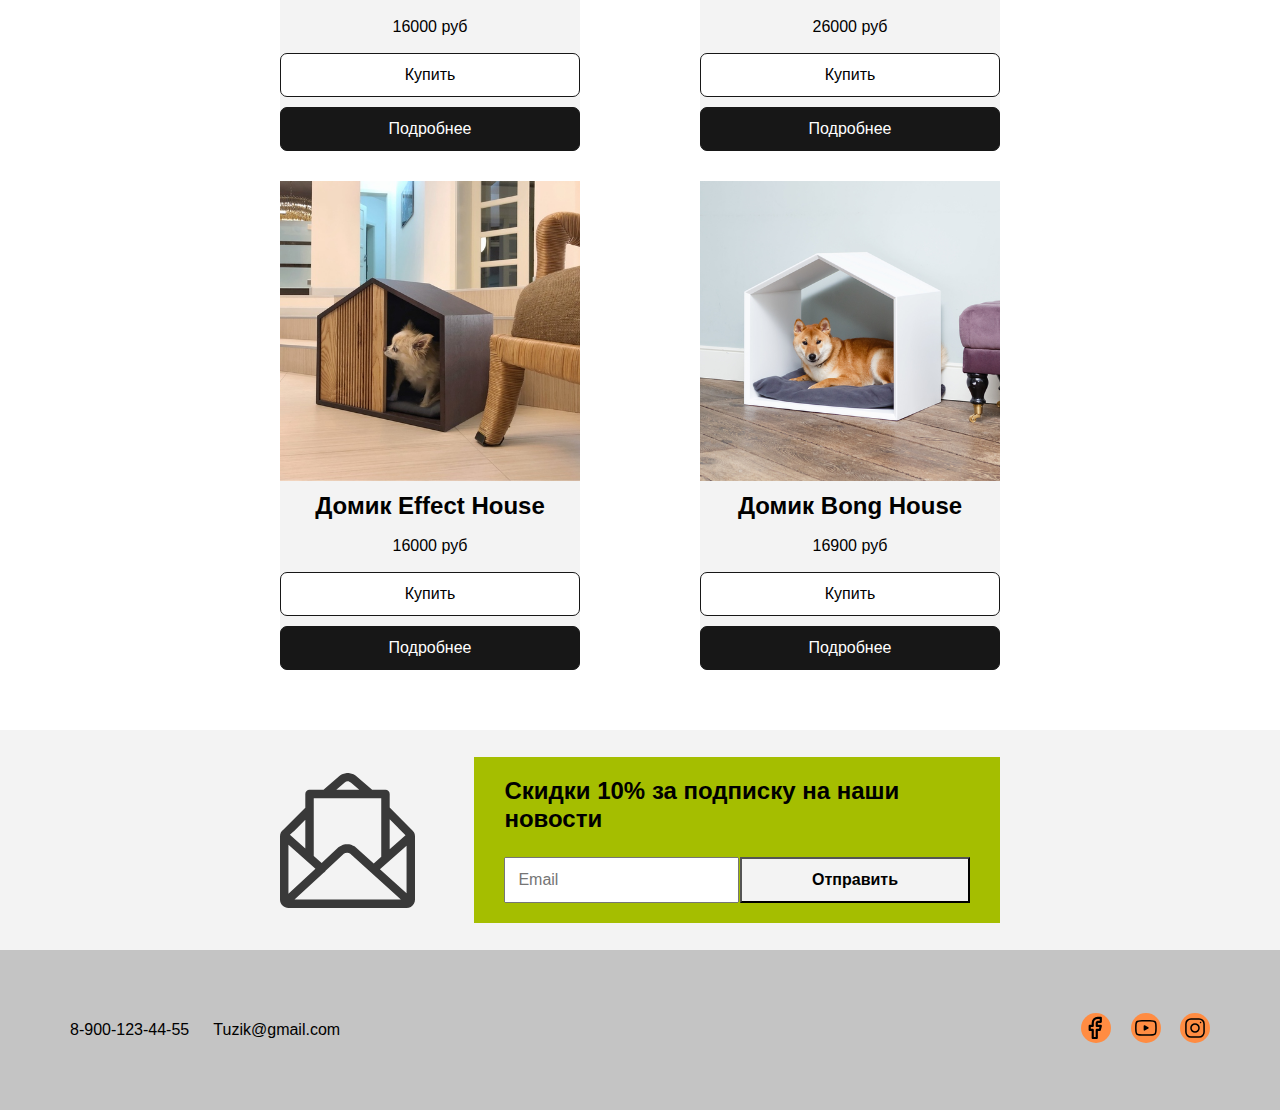
==== commit 983dc205: "правки по ховерам и заголовкам" ====
--- a/index.html
+++ b/index.html
@@ -9,11 +9,6 @@
   <link rel="stylesheet" href="css/slick.css">
   <link rel="stylesheet" href="css/slick-theme.css">
   <link rel="stylesheet" href="css/style.css">
-  <link rel="preconnect" href="https://fonts.googleapis.com">
-  <link rel="preconnect" href="https://fonts.gstatic.com" crossorigin>
-  <link href="https://fonts.googleapis.com/css2?family=Darker+Grotesque
-  :wght@600&family=Josefin+Sans&family=Montserrat:wght@400;500;600&display=swap"
-  rel="stylesheet">
 </head>
 
 <body>
@@ -23,7 +18,7 @@
       <div class="container">
         <nav class="header-mobile__nav">
           <a href="#!">Наши магазины</a>
-          <a href="aboutus.html">О нас</a>
+          <a href="#!">О нас</a>
           <a href="news.html">Новости</a>
           <a href="#!">Доставка</a>
           <a href="reviews.html">Отзывы</a>
@@ -85,8 +80,8 @@
         <img class="slide-info__img" src="img/cat-like.png" alt="">
         <div class="slide-info__desc">
           <h2>5 причин выбрать нас</h2>
-          <h3>Узнай секрет почему нам доверяют клиенты</h3>
-          <a class="btn btn-dark" href="about.html">Подробнее</a>
+          <p>Узнай секрет почему нам доверяют клиенты</p>
+          <a class="btn btn-dark" href="aboutus.html">Подробнее</a>
         </div>
       </div>
     </div>
@@ -96,7 +91,7 @@
       <div class="products-list">
 
         <div class="products-list__item">
-          <img class="products-list__item--img" src="img/product/cat1.jpg" alt="">
+          <img class="products-list__item--img" src="img/product/cat1.jpg" alt="" width="300px" height="300px">
           <h3>Домик House Cat</h3>
           <p>16000 руб</p>
           <a class="btn btn-white" href="#!">Купить</a>
@@ -104,7 +99,7 @@
         </div>
 
         <div class="products-list__item">
-          <img class="products-list__item--img" src="img/product/cat2.jpg" alt="">
+          <img class="products-list__item--img" src="img/product/cat2.jpg" alt="" width="300px" height="300px">
           <h3>Туалет Toal</h3>
           <p>26000 руб</p>
           <a class="btn btn-white" href="#!">Купить</a>
@@ -112,7 +107,7 @@
         </div>
 
         <div class="products-list__item">
-          <img class="products-list__item--img" src="img/product/dog1.jpg" alt="">
+          <img class="products-list__item--img" src="img/product/dog1.jpg" alt="" height="300px">
           <h3>Домик Effect House</h3>
           <p>16000 руб</p>
           <a class="btn btn-white" href="#!">Купить</a>
@@ -120,7 +115,7 @@
         </div>
 
         <div class="products-list__item">
-          <img class="products-list__item--img" src="img/product/dog2.jpg" alt="">
+          <img class="products-list__item--img" src="img/product/dog2.jpg" alt="" width="300px" height="300px">
           <h3>Домик Bong House</h3>
           <p>16900 руб</p>
           <a class="btn btn-white" href="#!">Купить</a>
--- a/css/style.css
+++ b/css/style.css
@@ -4,7 +4,8 @@
 body {
   margin: 0;
   font-size: 16px;
-  font-family: "Montserrat", sans-serif;
+  font-family: "Montserrat",
+  sans-serif;
 }
 img {
   width: 100%;
@@ -36,6 +37,7 @@
   --color-black: #171717;
   --color-yellow: #fbd824;
   --color-green: #679436;
+  --color-rose: #F9D3D3;
 }
 .btn {
   width: 100%;
@@ -170,10 +172,12 @@
   text-align: center;
   background: var(--color-black);
   color: white;
+  border: 1px solid var(--color-light);
 }
 .btn-dark:hover {
-  background: #000;
-  color: #fff;
+  background: var(--color-rose);
+  color: var(--color-black);
+  transition: 0.3s;
 }
 /* info */
 .slide {
@@ -189,6 +193,10 @@
 }
 .slide-info__desc {
   text-align: center;
+}
+.slide-info__desc p {
+  font-weight: bold;
+  font-size: 24px;
 }
 .slide-info__desc .btn-dark {
   display: block;
@@ -199,6 +207,11 @@
   background: var(--color-black);
   color: white;
 }
+.slide-info__desc .btn-dark:hover {
+  background: var(--color-rose);
+  color: var(--color-black);
+  transition: 0.3s;
+}
 /* products */
 .products {
   max-width: 720px;
@@ -216,8 +229,6 @@
   flex-wrap: wrap;
 }
 .products-list__item {
-  max-width: 300px;
-  width: 100%;
   margin-top: 30px;
   text-align: center;
   background: var(--color-light);
@@ -229,6 +240,10 @@
 }
 .products-list__item p {
   margin: 17px 0;
+}
+.products-list__item--img {
+  max-width: 300px;
+  object-fit: contain;
 }
 .btn-white,
 .btn-black {
@@ -238,6 +253,12 @@
   border-radius: 7px;
   padding: 12px;
 }
+.btn-white:hover,
+.products-list__item .btn-black:hover {
+  background: var(--color-rose);
+  color: var(--color-black);
+  transition: 0.3s;
+}
 .btn-black {
   margin-top: 10px;
   color: white;
@@ -269,6 +290,7 @@
   width: 100%;
 }
 .subscription-block__form {
+  width: 73%;
   padding: 20px 30px;
   background: var(--color-lime);
 }
@@ -286,6 +308,11 @@
   padding: 12px;
   background: var(--color-light);
 }
+.subscription-block__form .btn-form:hover {
+  background: var(--color-rose);
+  color: var(--color-black);
+  transition: 0.3s;
+}
 /* footer */
 footer {
   background: var(--color-grey);
@@ -305,7 +332,7 @@
   margin-right: 20px;
 }
 /* adaptiv */
-@media (max-width: 840px) {
+@media (max-width: 870px) {
   h1 {
     font-size: 24px;
   }
@@ -324,7 +351,8 @@
     height: 70px;
   }
   .header-top__logo {
-    width: 50%;
+    width: 60px;
+    margin-right: 0;
     max-width: initial;
   }
   .header-top__links {
@@ -409,6 +437,10 @@
   .header-top__link--cart {
     background: url("../img/icons/cart-hover.svg") no-repeat;
   }
+  .slide-info__desc p {
+    font-weight: bold;
+    font-size: 16px;
+  }
   .slider {
     height: 300px;
   }
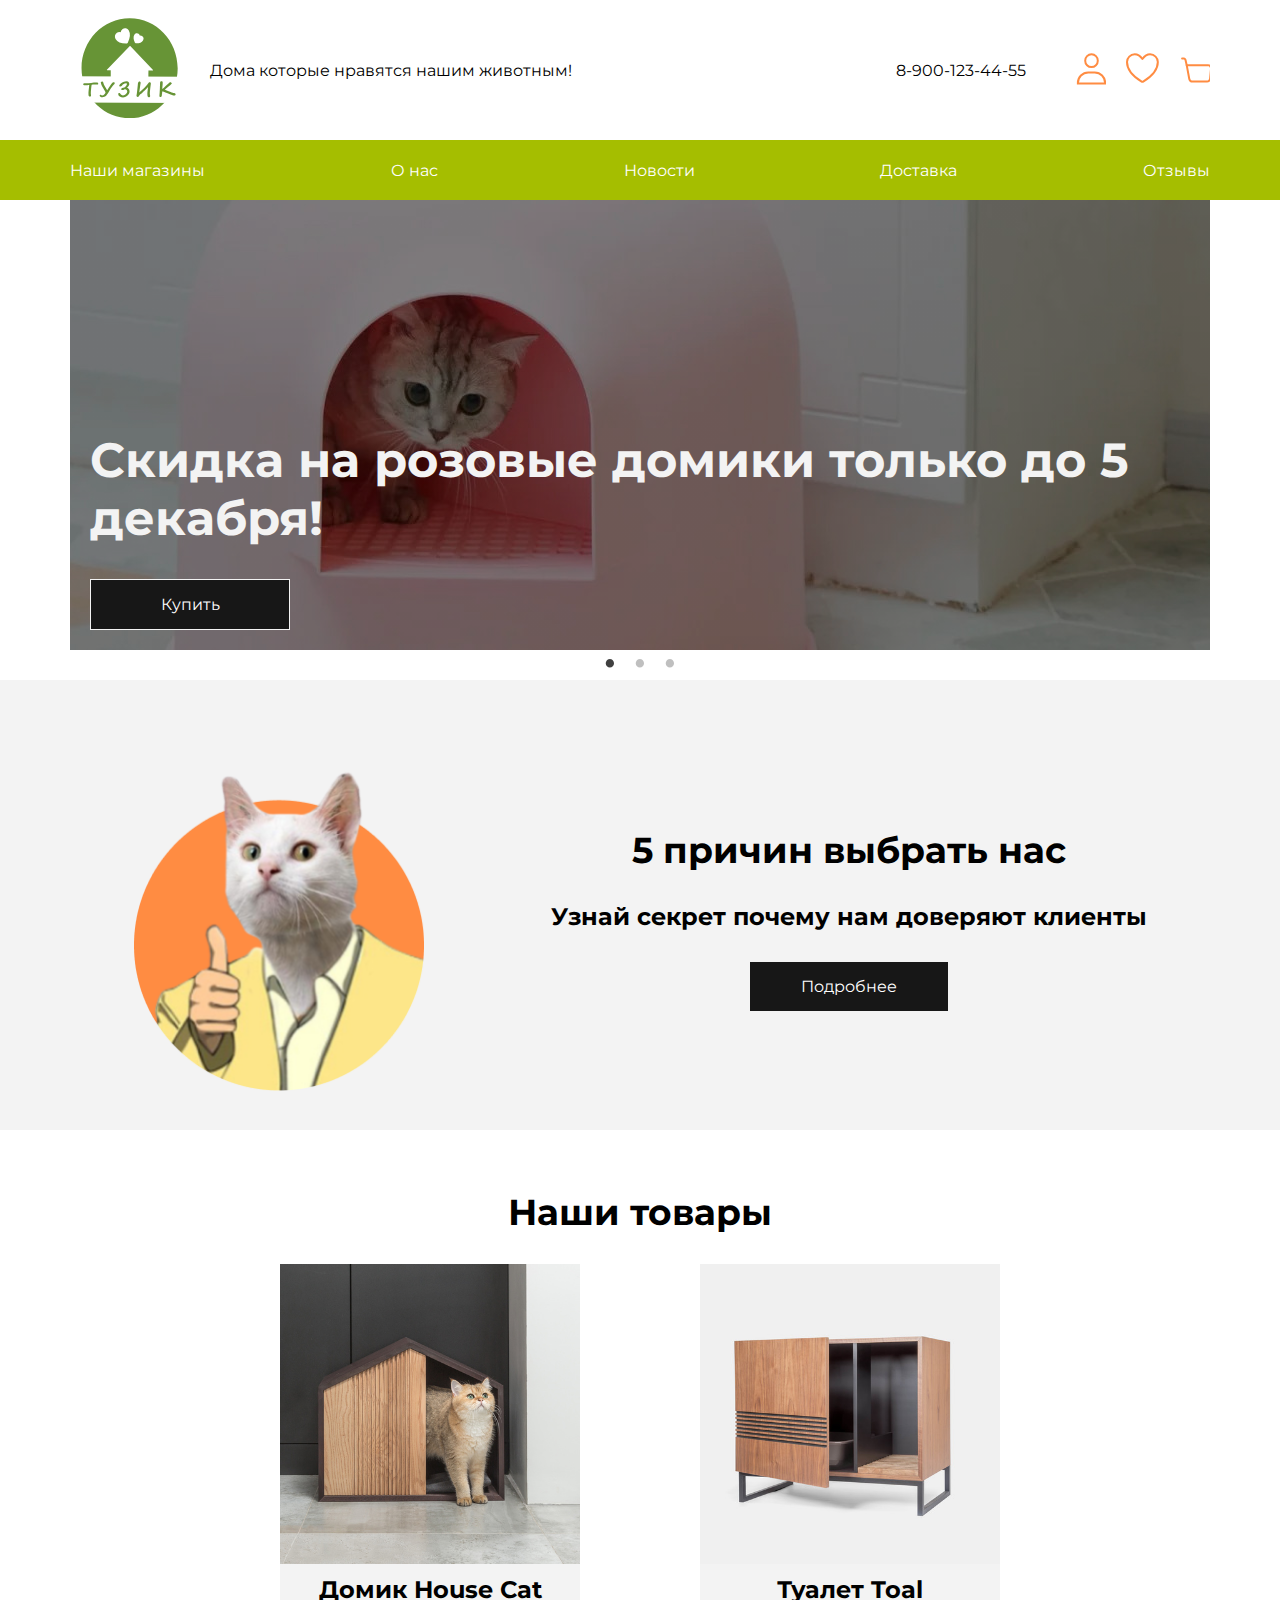
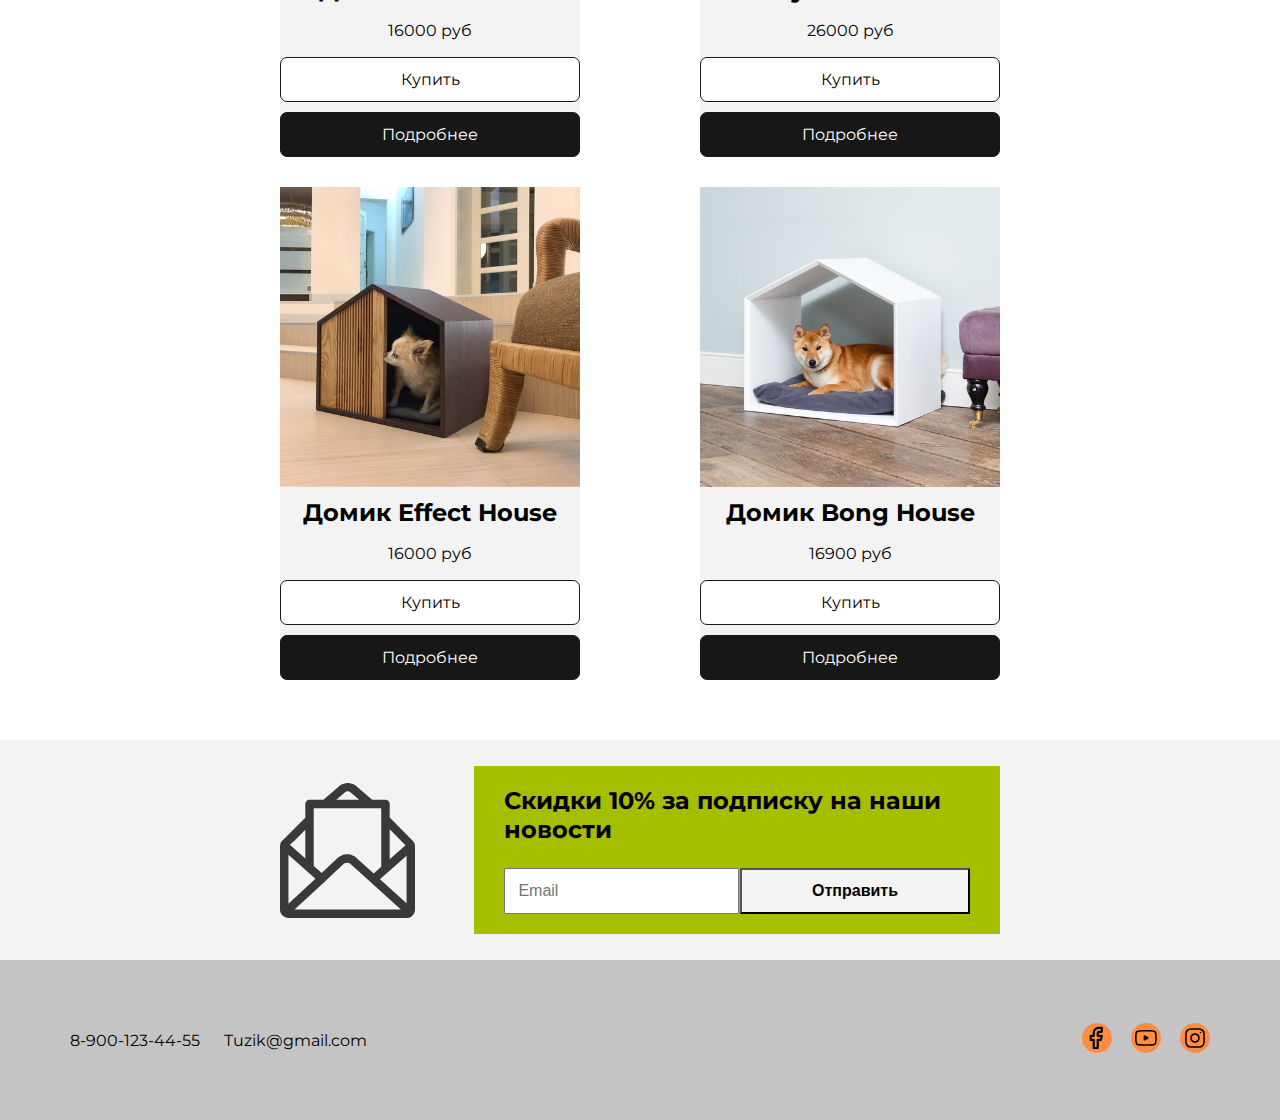
==== commit e0ddfe0d: "правки по ховерам и заголовкам" ====
--- a/index.html
+++ b/index.html
@@ -9,6 +9,11 @@
   <link rel="stylesheet" href="css/slick.css">
   <link rel="stylesheet" href="css/slick-theme.css">
   <link rel="stylesheet" href="css/style.css">
+  <link rel="preconnect" href="https://fonts.googleapis.com">
+  <link rel="preconnect" href="https://fonts.gstatic.com" crossorigin>
+  <link href="https://fonts.googleapis.com/css2?family=Darker+Grotesque
+  :wght@600&family=Josefin+Sans&family=Montserrat:wght@400;500;600&display=swap"
+  rel="stylesheet">
 </head>
 
 <body>
@@ -18,7 +23,7 @@
       <div class="container">
         <nav class="header-mobile__nav">
           <a href="#!">Наши магазины</a>
-          <a href="#!">О нас</a>
+          <a href="aboutus.html">О нас</a>
           <a href="news.html">Новости</a>
           <a href="#!">Доставка</a>
           <a href="reviews.html">Отзывы</a>
